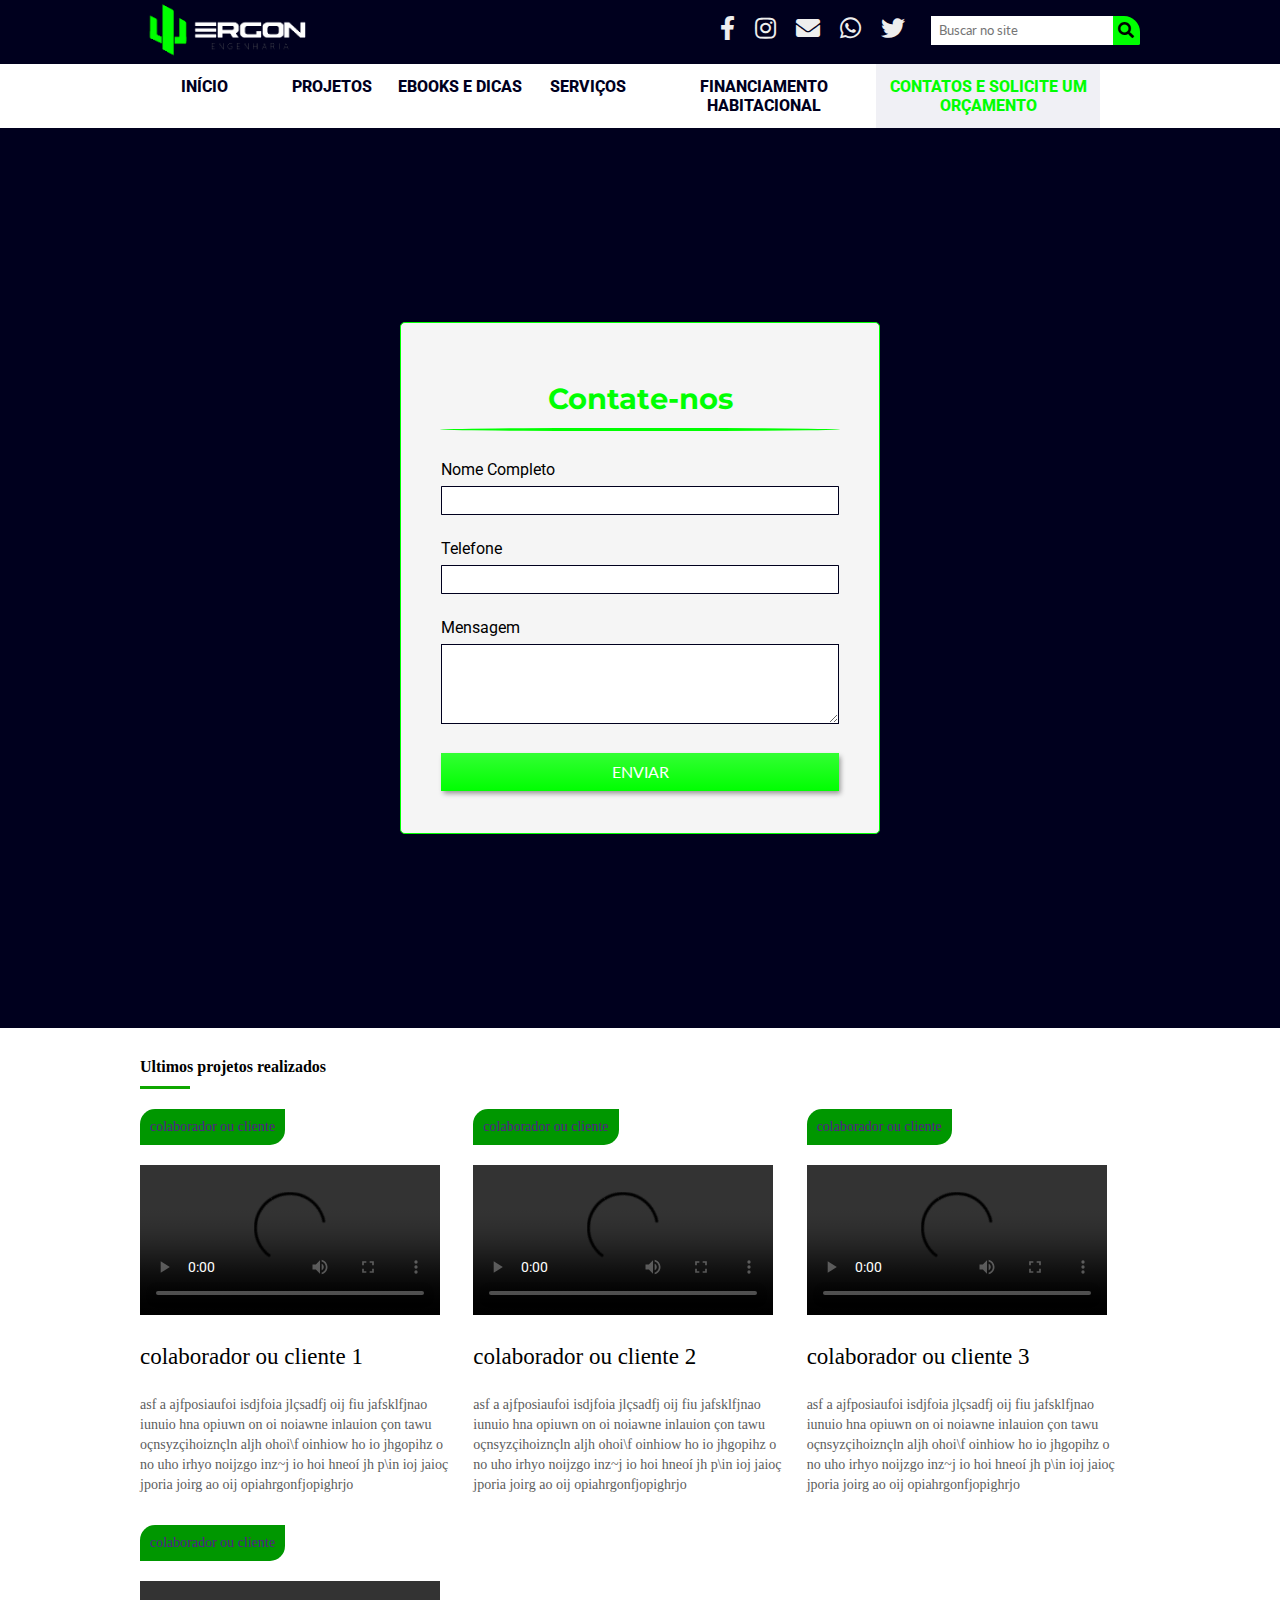
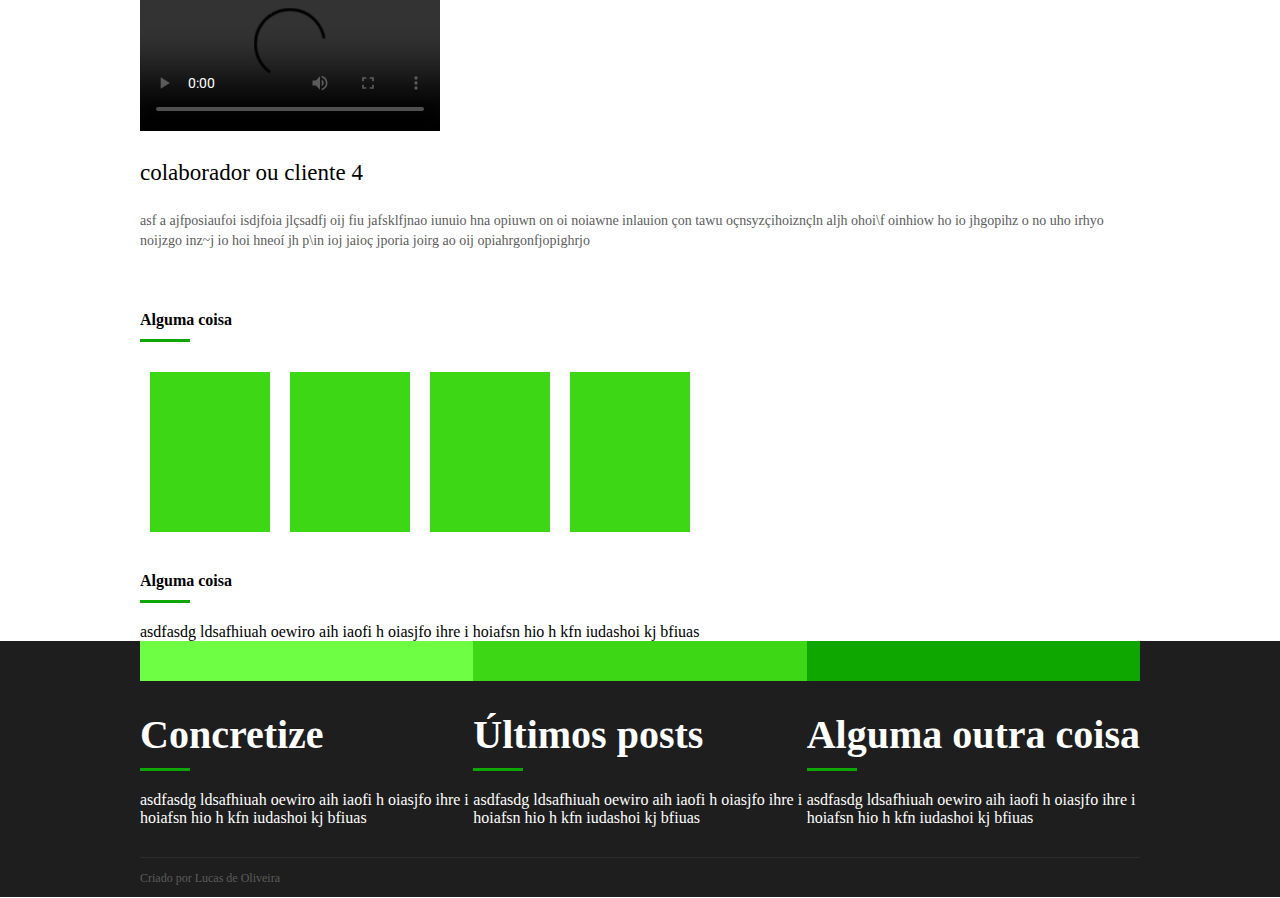
==== contatosesoliciteumorcamento.html @ 939d99f4 ":package: iniciado as transição do banner" ====
<!DOCTYPE html>
<html>
<head>
    <meta charset="UTF-8"/>
    <meta name="viewport" content="width=device-width,user-scalable=0">
    <title>Ergon Engenharia</title>
    <link rel="apple-touch-icon" sizes="180x180" href="assets/img/apple-touch-icon.png">
    <link rel="icon" type="image/png" sizes="32x32" href="assets/img/favicon-32x32.png">
    <link rel="icon" type="image/png" sizes="16x16" href="assets/img/favicon-16x16.png">
    <link rel="manifest" href="/site.webmanifest">
    <link rel="stylesheet" type="text/css" href="assets/css/topo.css"/>
    <link rel="stylesheet" type="text/css" href="assets/css/banner.css"/>
    <link rel="stylesheet" type="text/css" href="assets/css/geral.css"/>
    <link rel="stylesheet" type="text/css" href="assets/css/footer.css"/>
    <link rel="stylesheet" type="text/css" href="assets/css/soliciteumorcamento.css"/>
    <link rel="stylesheet" type="text/css" href="assets/css/animation.css"/>
</head>
<body>
    <header id="header1">
        <div class="container">
            <div class="logo img-wrapper">
                <a href="index.html"><img src="assets/img/ergon-logo-fundo-azul-sf.png"></a>
            </div>
            <div class="social-media">
                <a href=""><i class="fab fa-facebook-f"></i></a>
                <a href=""><i class="fab fa-instagram"></i></a>
                <a href=""><i class="fas fa-envelope"></i></a>
                <a href=""><i class="fab fa-whatsapp"></i></a>
                <a href=""><i class="fab fa-twitter"></i></a>
            </div>
            <div id="buscar-no-site">
                <input id="search-site" type="text" placeholder="Buscar no site"> 
                <label for="search-site" class="search"><i class="fas fa-search"></i></label>
            </div>
        </div>
    </header>
    <header>
        <div class="container topodosite">
            <nav>
                <ul class="menu">
                    <li class="menu-item">
                        <a href="index.html">
                            <h3>Início</h3>
                        </a>
                    </li>
                    <li class="menu-item">
                        <a href="projetos.html">
                            <h3>Projetos</h3>
                        </a>
                    </li>
                    <li class="menu-item">
                        <a href="ebooksedicas.html">
                            <h3>Ebooks e Dicas</h3>
                        </a>
                    </li>
                    <li class="menu-item">
                        <a href="servicos.html">
                            <h3>Serviços</h3>
                        </a>
                    </li>
                    <li class="menu-item">
                        <a href="financiamentohabitacional.html">
                            <h3>Financiamento Habitacional</h3>
                        </a>
                    </li>
                    <li class="menu-item active">
                        <a href="contatosesoliciteumorcamento.html">
                            <h3>Contatos e Solicite um Orçamento</h3>
                        </a>
                    </li>
                </ul>
            </nav>
        </div>
    </header>

    <section id="section-msg">
        <div class="container">
            <form action="" class="form-default">
                <div class="title">
                    <h2>Contate-nos</h2>
                    <div class="title-bar"></div>
                </div>

                <div class="form-item">
                    <label for="name">Nome Completo</label>
                    <div class="input-camp">
                        <input id="name" type="text">
                    </div>
                </div>

                <div class="form-item">
                    <label for="fone">Telefone</label>
                    <div class="input-camp">
                        <input id="fone" type="text">
                        <span id="span-whats">
                            <p>De preferência com Whatsapp!</p>
                        </span>
                    </div>
                </div>

                <div class="form-item">
                    <label for="mensag">Mensagem</label>
                    <div class="input-camp">
                        <textarea id="mensag"></textarea>
                    </div>
                </div>

                <button id="button-form-contato">Enviar</button>

            </form>
        </div>
    </section>

    <section id=geral>
        <div class="container">
            <section>
                <div class="widget">
                    <div class="widgettitle">
                        <div class=widgettitletext>Ultimos projetos realizados</div>
                        <div class="widgettitlebar"></div>
                    </div>
                    <div class="widgetbody flex">
                        <article>
                            <a href="">
                            <div class="newsdata">
                                <div class="newspostedat">colaborador ou cliente</div>
                            </div>
                            <div class="widgetplayer">
                                <video controls autoplay width="300">
                                    <source src="assets/videos/depoimentodecliente.webm" type="video/webm"/>
                                </video>
                            </div>
                            <div class="newstitle">
                                colaborador ou cliente 1
                            </div>
                            <div class="newsresume">
                                asf a ajfposiaufoi isdjfoia jlçsadfj oij fiu 
                                jafsklfjnao iunuio hna opiuwn on oi noiawne inlauion çon tawu oçnsyzçihoiznçln aljh ohoi\f oinhiow ho 
                                 io jhgopihz o no uho irhyo noijzgo inz~j io hoi hneoí jh p\in ioj jaioç jporia joirg ao 
                                 oij opiahrgonfjopighrjo
                            </div>
                            </a>
                        </article>
                        <article>
                            <a href="">
                            <div class="newsdata">
                                <div class="newspostedat">colaborador ou cliente</div>
                            </div>
                            <div class="widgetplayer">
                                <video controls autoplay width="300">
                                    <source src="assets/videos/depoimentodecliente.webm" type="video/webm"/>
                                </video>
                            </div>
                            <div class="newstitle">
                                colaborador ou cliente 2
                            </div>
                            <div class="newsresume">
                                asf a ajfposiaufoi isdjfoia jlçsadfj oij fiu 
                                jafsklfjnao iunuio hna opiuwn on oi noiawne inlauion çon tawu oçnsyzçihoiznçln aljh ohoi\f oinhiow ho 
                                 io jhgopihz o no uho irhyo noijzgo inz~j io hoi hneoí jh p\in ioj jaioç jporia joirg ao 
                                 oij opiahrgonfjopighrjo
                            </div>
                            </a>
                        </article>
                        <article>
                            <a href="">
                            <div class="newsdata">
                                <div class="newspostedat">colaborador ou cliente</div>
                            </div>
                            <div class="widgetplayer">
                                <video controls autoplay width="300">
                                    <source src="assets/videos/depoimentodecliente.webm" type="video/webm"/>
                                </video>
                            </div>
                            <div class="newstitle">
                                colaborador ou cliente 3
                            </div>
                            <div class="newsresume">
                                asf a ajfposiaufoi isdjfoia jlçsadfj oij fiu 
                                jafsklfjnao iunuio hna opiuwn on oi noiawne inlauion çon tawu oçnsyzçihoiznçln aljh ohoi\f oinhiow ho 
                                 io jhgopihz o no uho irhyo noijzgo inz~j io hoi hneoí jh p\in ioj jaioç jporia joirg ao 
                                 oij opiahrgonfjopighrjo
                            </div>
                            </a>
                        </article>
                        <article>
                            <a href="">
                            <div class="newsdata">
                                <div class="newspostedat">colaborador ou cliente</div>
                            </div>
                            <div class="widgetplayer">
                                <video controls autoplay width="300">
                                    <source src="assets/videos/depoimentodecliente.webm" type="video/webm"/>
                                </video>
                            </div>
                            <div class="newstitle">
                                colaborador ou cliente 4
                            </div>
                            <div class="newsresume">
                                asf a ajfposiaufoi isdjfoia jlçsadfj oij fiu 
                                jafsklfjnao iunuio hna opiuwn on oi noiawne inlauion çon tawu oçnsyzçihoiznçln aljh ohoi\f oinhiow ho 
                                 io jhgopihz o no uho irhyo noijzgo inz~j io hoi hneoí jh p\in ioj jaioç jporia joirg ao 
                                 oij opiahrgonfjopighrjo
                            </div>
                            </a>
                        </article>
                    </div>
                </div>
            </section>
            <aside>
                <div class="widget">
                    <div class="widgettitle">
                        <div class=widgettitletext>Alguma coisa</div>
                        <div class="widgettitlebar"></div>
                    </div>
                    <div class="widgetbody flex">
                        <div class="departamentssquare"></div>
                        <div class="departamentssquare"></div>
                        <div class="departamentssquare"></div>
                        <div class="departamentssquare"></div>
                    </div>
                </div>
                <div class="widget">
                    <div class="widgettitle">
                        <div class=widgettitletext>Alguma coisa</div>
                        <div class="widgettitlebar"></div>
                    </div>
                    <div class="widgetbody">
                        asdfasdg ldsafhiuah oewiro aih iaofi h oiasjfo ihre i hoiafsn hio h kfn iudashoi kj bfiuas
                    </div>
                </div>
            </aside>

        </div>
    </section>
    <footer>
        <div class="container column">
            <div class="footermenu">
                <div class="fm1"></div>
                <div class="fm2"></div>
                <div class="fm3"></div>
            </div>
            <div class="footerarea">
                <div class="footerareaitem">
                    <div class="widget">
                        <div class="widgettitle">
                            <div class=widgettitletext>Concretize</div>
                            <div class="widgettitlebar"></div>
                        </div>
                        <div class="widgetbody">
                            asdfasdg ldsafhiuah oewiro aih iaofi h oiasjfo ihre i hoiafsn hio h kfn iudashoi kj bfiuas
                        </div>
                    </div>
                </div>
                <div class="footerareaitem">
                    <div class="widget">
                        <div class="widgettitle">
                            <div class=widgettitletext>Últimos posts</div>
                            <div class="widgettitlebar"></div>
                        </div>
                        <div class="widgetbody">
                            asdfasdg ldsafhiuah oewiro aih iaofi h oiasjfo ihre i hoiafsn hio h kfn iudashoi kj bfiuas
                        </div>
                    </div>
                </div>
                <div class="footerareaitem">
                    <div class="widget">
                        <div class="widgettitle">
                            <div class=widgettitletext>Alguma outra coisa</div>
                            <div class="widgettitlebar"></div>
                        </div>
                        <div class="widgetbody">
                            asdfasdg ldsafhiuah oewiro aih iaofi h oiasjfo ihre i hoiafsn hio h kfn iudashoi kj bfiuas
                        </div>
                    </div>
                </div>
            </div> 
            <div class="corporight">
                Criado por Lucas de Oliveira
            </div>
        </div>
    </footer>
</body>
</html>
---- assets/css/topo.css ----
/*Cabeçalho do site*/

#header1{
    background-color: var(--color-primary);
    height: 4rem;
}


.logo{
    height: 4rem;
    float: left;
}

#header1 .social-media{
   display: inline-block;
   height: 100%;
   margin: 0 0 0 25rem; 
}

#header1 .social-media i{
    float: righ;
    color: #eee;
    margin: 1rem .5rem;
    font-size: 1.5rem;
    transition: all .4s;
}

#header1 .social-media i:hover{
    color: #fff;
    transform: scale(1.1);
    animation: rotate .3s linear;
    
}

#header1 #buscar-no-site{
    float: right;
}

#buscar-no-site [type="text"]{
    margin: 1rem 0 0;
    float: left;
}

#buscar-no-site [type="text"]:focus{
    outline: .1rem solid var(--color-secundary);
}

#buscar-no-site .search{
    float: right;
    background-color: var(--color-secundary);
    margin: 1rem 0 0;
    padding: .35rem;
    border-top-right-radius: 1rem;
    border-bottom-right-radius: .1rem;
}

header{
    height: 4rem;
    background-color: #fff;
    position: sticky;
    top: 0;
    z-index: 30;
}

/*Flexibilizando o site e colocando uma largura padrão de 990px*/

header nav{
    height: 100%;
}

/*Centralizando a logomarca*/

.menu{
    height: 100%;
}

.menu .menu-item{
    float: left;
    max-width: 14rem;
    min-width: 8rem;
    height: 100%;
    text-transform: uppercase;
    text-align: center;
    transition: all .4s;
}

.menu-item a{
    display: block;
    height: 100%;
    width: 100%;
    padding: .8rem 0;
}

.menu .menu-item h3{
    font: normal normal 800 1rem/1.2rem var(--font-secundary);
    color: var(--color-primary);
}

.menu .menu-item:hover{
    background: #f0f0f5;
}

/*          item-menu active*/
.menu .active{
    background: #f0f0f5;
}

.menu .active h3{
    color: var(--color-secundary);
}


.menu .menu-item:hover h3{
    color: var(--color-secundary);
}

#home-top{
    height: 100vh;
    display: none;
}

.home-top-division{
    position: absolute;
    top: 0; left: 0; bottom: 0; right: 0;
}

#home-top-1{
    background-color: #999;
    z-index: 3;
    transform: skew(65deg,0deg) translate(-80vw,0);
}

#home-top-2{
    background-color: var(--color-primary);
    z-index: 2;
    transform: skew(-65deg,0deg) translate(-80vw,0);
}

#home-top .img-wrapper{
    position: absolute;
    z-index: 4;
    top: 4rem;
    left: 4rem;
    height: 7rem;
}

#home-top .main-menu{
    position: absolute;
    z-index: 4;
    top: 10rem;
    right: 7rem;
    bottom: 10rem;
}

#home-top .main-menu-item{
    font: normal normal 400 1.8rem/1.5rem var(--font-secundary);
    max-width: 16rem;
    text-align: center;
    margin: 1.2rem auto;
    transition: all .5s;
}

#home-top .main-menu-item a{
    color: #777;
}

#home-top .active a{
    color: var(--color-secundary);
}

#home-top .active{
    color: var(--color-secundary);
    list-style: disclosure-closed;
}

#home-top .main-menu-item:hover{
    list-style: disclosure-closed;
    color: var(--color-secundary);
}

#home-top .main-menu-item a:hover{
    color: var(--color-secundary);
}

#home-top .main-menu-item a:active{
    color: var(--color-secundary);
}

#home-top .social-media{
    position: absolute;
    bottom: 4rem; left: 2rem;
    z-index: 4;
    display: flex;
    justify-content: space-evenly;
    width: 20rem;
}

#home-top .social-media i{
    font-size: 2rem;
    color: var(--color-primary);
    transition: all .5s;
}

#home-top .social-media i:hover{
    color: var(--color-secundary);
    transform: scale(1.2);
}
---- assets/css/banner.css ----
#banner{
    background-image: url('../img/engenheiros.jpg');
    background-position: center;
    background-size: cover;
    height: 670px;
}

#banner .bannerheadline{
    flex: 1;
}

.bannerheadline h2{
    display: block;
    font: normal normal 500 1.5rem/2rem var(--font-secundary);
    color: #fff;
    text-shadow: 1px 1px 0 #333;
    margin: 0;
    padding: 0;
    max-width: 350px;
    height: 100%;
}

.banneroptions{
    height: 210px;
    display: flex;
    flex-wrap: wrap;
    flex: 2;
    position: relative;
}

.banneroptions .fa-times{
    position: absolute;
    top: 1rem;
    right: 2rem;
    font-size: 1.8rem;
    color: #555;
    text-shadow: .05rem .1rem 1px #0005;
    display: none;
}

.banner1, .banner2, .banner3, .banner4, .banner5, .banner6{
    flex: 1;
    color: #fff;
    padding: 20px;
    min-width: 20rem;
    transition: all 1s;
}

.banner4, .banner1{
    background-color: var(--color-secundary-lighter);
}
.banner5, .banner2{
    background-color: var(--color-secundary);
}
.banner3, .banner6{
    background-color: var(--color-secundary-darker);
}

.bannertitle{
    font-size: 1.4rem;
    word-spacing: .2rem
}
.bannerdesc{
    font-size: 1rem;
    line-height: 1.6rem;
    margin-top: 20px;
    margin-bottom: 20px;
}

.desc-full{
    display:none;
}

.saibamais{
    display: inline-block;
    border: 1px solid #fff;
    padding:.2rem .5rem;
    font-size: 1.1rem;
    color: #fff;
    cursor: pointer;
    transition: all 1s;
}

/*          mastar o 'X' apenas quando umas das descrições estiverem sendo exibidas*/

.show-more-company .fa-times, .show-more-mission .fa-times,
.show-valores .fa-times, .show-nos .fa-times{
    display: block !important;
}

/*          show-menu-button-more-as-company        */

.show-more-company .banner2,
.show-more-company .banner3,.show-more-company .banner4,
.show-more-company .banner5,.show-more-company .banner6{
    display: none;
}

.show-more-company .banner, .show-more-mission .banner,
.show-valores .banner, .show-nos .banner{
    background: #efefef;
    flex-direction: column;
}          

.show-more-company .saibamais, .show-more-mission .saibamais,
.show-valores .saibamais, .show-nos .saibamais{
    display: none;
}

.show-more-company .bannertitle, .show-more-mission .bannertitle,
.show-valores .bannertitle, .show-nos .bannertitle{
    color: #444;
    border-bottom: .2rem solid var(--color-secundary-darker);
    padding: 0 1rem 2rem 2rem;
    max-width: 30rem;
}

.show-more-company .bannerdesc, .show-more-mission .bannerdesc,
.show-valores .bannerdesc, .show-nos .bannerdesc{
    color: #333;
}

.show-more-company .desc-short,.show-more-mission .desc-short,
.show-valores .desc-short,.show-nos .desc-short{
    display: none !important;
}

.show-more-company .desc-full,.show-more-mission .desc-full,
.show-valores .desc-full, .show-nos .desc-full{
    display:block;
}

/*      .show-more-mission      */

.show-more-mission .banner1,
.show-more-mission .banner3,.show-more-mission .banner4,
.show-more-mission .banner5,.show-more-mission .banner6{
    display: none;
}

/*          show valores        */

.show-valores .banner1,
.show-valores .banner3,.show-valores .banner2,
.show-valores .banner5,.show-valores .banner6{
    display: none;
}

/*              show nos            */

.show-nos .banner1,
.show-nos .banner3,.show-nos .banner2,
.show-nos .banner4,.show-nos .banner6{
    display: none;
}

.show-nos .banner:nth-child(5) .bannertitle{
    margin: 0;
    width: 100%;
    max-width: none;
    text-align: center;
}

.show-nos .banner:nth-child(5) .desc-full{
    display: flex;
    align-items: center;
    padding:0;
}

.show-nos .banner:nth-child(5) .desc-team{
    flex: 1;
    position: relative;
    height: 100%;
}

.show-nos .banner:nth-child(5) .img-wrapper{
    background: #bbb;
    height: 6rem;
    width: 6rem;
    text-align: center;
    padding: 1rem;
    position: absolute;
    top: 0; left: 35%; right: 35%;
    border-radius: 5rem;
    outline: .15rem solid var(--color-primary);
    outline-offset: .4rem;
    -moz-outline-radius: 5rem;
    border: .1rem solid var(--color-primary);
}

.show-nos .banner:nth-child(5) h2{
    position: absolute;
    top: 12rem;
    text-align: center;
    font-size: 1.3rem;
    width: 100%;
    text-decoration: underline;
    color: var(--color-primary);
}

.show-nos .banner:nth-child(5) .desc-team h3{
    position: absolute;
    top: 9.5rem;
    font-size: 1.4rem;
    width: 100%;
    text-align: center;
    font-weight: 100;
    font-family: var(--font-secundary);
}

.show-nos .banner:nth-child(5) .social-media{
    position: absolute;
    top: 15rem;
    width: 100%;
    display: flex;
    justify-content: center;
}

.show-nos .banner:nth-child(5) .social-media i{
    margin: 0 .4rem;
    color: var(--color-primary);
    font-size: 1.2rem;
}

.show-nos .banner:nth-child(5) .social-media i:hover{
    color: var(--color-primary-lighter)
}

.show-nos .banner:nth-child(5) .desc-team p{
    position: absolute;
    top: 13.5rem;
    background: #3e5;
    width: 100%;
}

/*Identação*/
@media (max-width:750px){
    #banner .column .bannerheadline h1{
        font-size: 35px
    }
    #banner .column .bannerheadline h2{
    }
}
@media (max-width:550px){
    
}
@media (max-width:400px){
    
}
@media (max-width:380px){
    
}
@media (max-width:340px){

}
@media (max-width:300px){

}
---- assets/css/geral.css ----
@import url("https://cdnjs.cloudflare.com/ajax/libs/font-awesome/5.14.0/css/all.min.css");

@import url('https://fonts.googleapis.com/css2?family=Lato:ital,wght@0,100;0,300;0,400;0,700;0,900;1,100;1,300;1,400;1,700;1,900&family=Montserrat:ital,wght@0,100;0,200;0,300;0,400;0,500;0,600;0,700;0,800;0,900;1,100;1,200;1,300;1,400;1,500;1,600;1,700;1,800;1,900&family=Roboto:ital,wght@0,100;0,300;0,400;0,500;0,700;0,900;1,100;1,300;1,400;1,500;1,700;1,900&display=swap');
    
* {
    box-sizing: border-box;
    margin: 0;
    padding: 0;
    list-style: none;
    text-decoration: none;
}

body{
    font-size: 16px;
    background: #fff;
}

:root{
    --font-primary: Montserrat, sans-serif;
    --font-secundary: Roboto, sans-serif;
    --font-action: Lato, sans-serif;
    --color-primary: #00001e;
    --color-primary-lighter: #00007d;
    --color-primary-almost-white: #ececff;
    --color-secundary: #00ff01;
    --color-secundary-lighter: #33ff33;
    --color-secundary-darker: #00ea00;
    --color-secundary-almost-white: #ccffcc;
    --color-secundary-almost-black: #002400;
    --color-proj-1: #964aa5;
    --color-proj-2: #ae0d0b;
    --color-proj-3: #1393f6;
    --color-proj-4: #d30c0f;
    --color-proj-5: #ff6d00;
    --color-proj-6: #026057;
    --color-proj-7: #000;
    --color-proj-8: #e6e813;
}

html{
    scroll-behavior: smooth;
}

p{
    font: normal normal 400 16px/27px var(--font-secundary);
}

input[type="text"]{
    padding: .4rem .5rem;
    border:none;
    font-family: var(--font-action)
}

h1,h2,h3,h4,h5,h6{
    font-family: var(--font-primary);
}

h1{
    font-size: 2rem;
}

h2{
    font-size: 1.8rem;
}

h3{
    font-size: 1.6rem;
}

h4{
    font-size: 1.4rem;
}

h5{
    font-size: 1.2rem;
}

h6{
    font-size: 1rem;
}


.img-wrapper{
    overflow: hidden;
}

button{
    border: none;
    cursor: pointer;
    background: linear-gradient(to top, #bbb, #fff);
    padding: .2rem .5rem;
    box-shadow: .1rem .2rem 5px #0006;
}

button:hover{
    background: linear-gradient(to top, #aaa, #eee);
    box-shadow: .12rem .25rem 8px #00000055;
    transform: scaleY(1.04) scaleX(1.005);
}

p{
    font-family: var(--font-primary);
    padding: .5rem;
}

.title{
    display:flex;
    flex-direction: column;
    height: 4.5rem;
    justify-content: space-between;
    margin: 4rem 2rem 3rem;
    font: normal normal 500 3rem/3.6rem var(--font-primary);
    color: #444;
}

.img-wrapper img{
    width: 100%;
    height: 100%;
    object-fit: cover;
}

.container{
    max-width: 1000px;
    width: 100%;
    height: 100%;
    margin: 0 auto;
}

.bt-p{
    padding:.5rem 1rem;
    background: linear-gradient(to bottom,var(--color-primary-lighter),var(--color-primary));
    color: #fff;
    cursor: pointer;
    border: none;
    font: normal normal bold 1.1rem/1.5rem var(--font-action);
    border-radius: .3rem;
    box-shadow: .1rem .2rem 1rem #00000080;
}

.title-bar{
    display: block;
    height: .3rem;
    width: 10rem;
    background: var(--color-secundary);
}

.form-default{
    background: #f5f5f5;
    width: 30rem;
    height: 32rem;
    border-radius:.3rem;
    border: .1rem solid var(--color-secundary);
    padding: 1rem;
}

.flex{
    display: flex;
    flex-wrap: wrap;
}

.column{
    flex-direction: column;
}

.img-wrapper{
    overflow: hidden;
}

.img-wrapper img{
    width: 100%;
    height: 100%;
    background-position: center;
    object-fit: cover;
}

#geral{
    display: flex;
    justify-content: center;
}

#geral .container{
    flex-wrap: wrap;
}

#geral section{
    flex: 2;
}
#geral aside{
    flex: 1;
}
.widgettitle{
    margin-top: 30px;
    margin-bottom: 20px;
}
.widgettitletext{
    color: #000000;
    font-weight: bold;
}
.widgettitlebar{
    height: 3px;
    width: 50px;
    background-color: #0ea700;
    margin-top: 10px;
}
article{
    flex: 1;
    min-width: 300px;
    margin-right: 20px;
}
article .newsdata{
    display: flex;
}
article .newspostedat{
    background-color: #009700;
    padding: 10px;
    border-top-left-radius: 15px;
    border-bottom-right-radius: 15px;
    font-size: 14px;
    margin-right: 2px;
}
article .newscoments{
    background-color: #000000;
    padding: 10px;
    color: #ffffff;
    font-size: 14px;
}
article .newsthumbnail{
    margin-top: 30px;
}
article .newsthumbnail img{
    width: 100%;
    height: auto;
}
article .newstitle{
    margin-top: 25px;
    margin-bottom: 25px;
    color: #000000;
    font-size: 23px;
}
article .newsresume{
    color: #5c5c5c;
    font-size: 14px;
    line-height: 20px;
    margin-bottom: 30px;
}
.departamentssquare{
    height: 160px;
    width: 120px;
    background-color: #3ed715;
    margin: 10px;
}
---- assets/css/footer.css ----
footer{
    background-color: #1e1e1e;
    display: flex;
    justify-content: center;
}
.footermenu{
    display: flex;
    flex: 1;
}
.fm1, .fm2, .fm3{
    flex: 1;
    color: #fff;
    display: flex;
    align-items: center;
    justify-content: center;
    padding: 20px;
}
.footermenu .fm1{
    background-color: #6eff45;
}
.footermenu .fm2{
    background-color: #3ed715;
}
.footermenu .fm3{
    background-color: #0ea700;
}
.footermenu img{
    width: 30px;
}
.footerarea{
    display: flex;
    justify-content: space-between;
    flex: 1;
}
.footerareaitem{
    flex: 1;
    color: #fff;
}
footer .widgettitletext{
    color: #fff;
    font-size: 40px;
}
footer .corporight{
    border-top: 1px solid #2c2c2c;
    height: 40px;
    line-height: 40px;
    color: #5c5c5c;
    font-size: 12px;
    margin-top: 30px;
}
---- assets/css/soliciteumorcamento.css ----
#section-msg{
    height: 100vh;
    background: var(--color-primary);
}

#section-msg .container{
    display: flex;
    align-items: center;
    justify-content: center;
}

#section-msg form{
    display: flex;
    flex-direction: column;
    justify-content: space-evenly;
}

#section-msg h2{
    color: var(--color-secundary);
}

#section-msg .title{
    display:flex;
    justify-content: center;
    margin:0;
    align-items: center;
}

#section-msg .title-bar{
    height: .2rem;
    width: 25rem;
    border-radius: 80%;
    margin: 0;
}

.form-item{
    display: flex;
    flex-direction: column;
    padding: 0 1.5rem;
    position: relative;
}

.form-item input{
    border:.07rem solid var(--color-primary);
    border-radius: .05rem;
    margin-top:.5rem;
    padding: .2rem .5rem;
    font: normal normal 400 1rem/1.3rem var(--font-secundary);
    width: 100%;
}

.form-item input:focus{
    border:.07rem solid var(--color-secundary);
}

.form-item textarea{
    margin-top: .5rem;
    max-width: 100%;
    min-width: 100%;
    border:.07rem solid var(--color-primary);
    max-height: 5rem;
    min-height: 5rem;
    padding: .2rem .5rem;
    font: normal normal 400 1rem/1.3rem var(--font-secundary);
}

.form-item textarea:focus{
    border:.07rem solid var(--color-secundary);
}



#button-form-contato{
    margin: 0 1.5rem;
    background: linear-gradient(to top, var(--color-secundary),var(--color-secundary-lighter));
    color: #fff;
    font: normal normal 1rem/2rem var(--font-action);
    text-transform: uppercase;
}

#button-form-contato:hover{
    background: linear-gradient(to top, var(--color-secundary-darker),var(--color-secundary));
}

.form-item label{
    font:normal normal 400 1rem/1rem var(--font-secundary)
}

#span-whats{
    position: absolute;
    background: var(--color-secundary-darker);
    border-radius: .4rem;
    left: 8rem;
    top:-3rem;
    padding:.3rem .5rem;
    display: none;
}

#span-whats::after{
    content: '';
    position: absolute;
    border-top: 1rem solid var(--color-secundary-darker);
    border-right: 1rem solid transparent;
    border-left: 1rem solid transparent;
    border-bottom: 1rem solid transparent;
    top: 2.8em;
    right: 12rem;
}

#span-whats p{
    color: #fff;
    font: normal normal 500 1rem/1.3rem var(--font-action);
}

#span-whats i{
    font-size: 1.5rem;
    font-weight: bolder;
    color: #fff;
}

input:focus ~ #span-whats{
    display: block;
}



.widgetplayer{
    padding-top: 20px;
}
---- assets/css/animation.css ----
@keyframes rotate{
    0%{transform: rotate(0);} 50%{transform: rotate(180deg);} 100%{transform: rotate(360deg);}
}

@keyframes growX{
    0%{
        transform: scaleX(0);
    }
    100%{
        transform: scaleX(1);
    }
}

@keyframes fadeIn{
    from{
        visibility: hidden;
        opacity: o;
    } to{
        visibility: visible;
        opacity: 1;
    }}
    
@keyframes fadeOut{
    from{
        visibility: visible;
        opacity: 1;
    } to{
        visibility: hidden;
        opacity: 0;
    }}
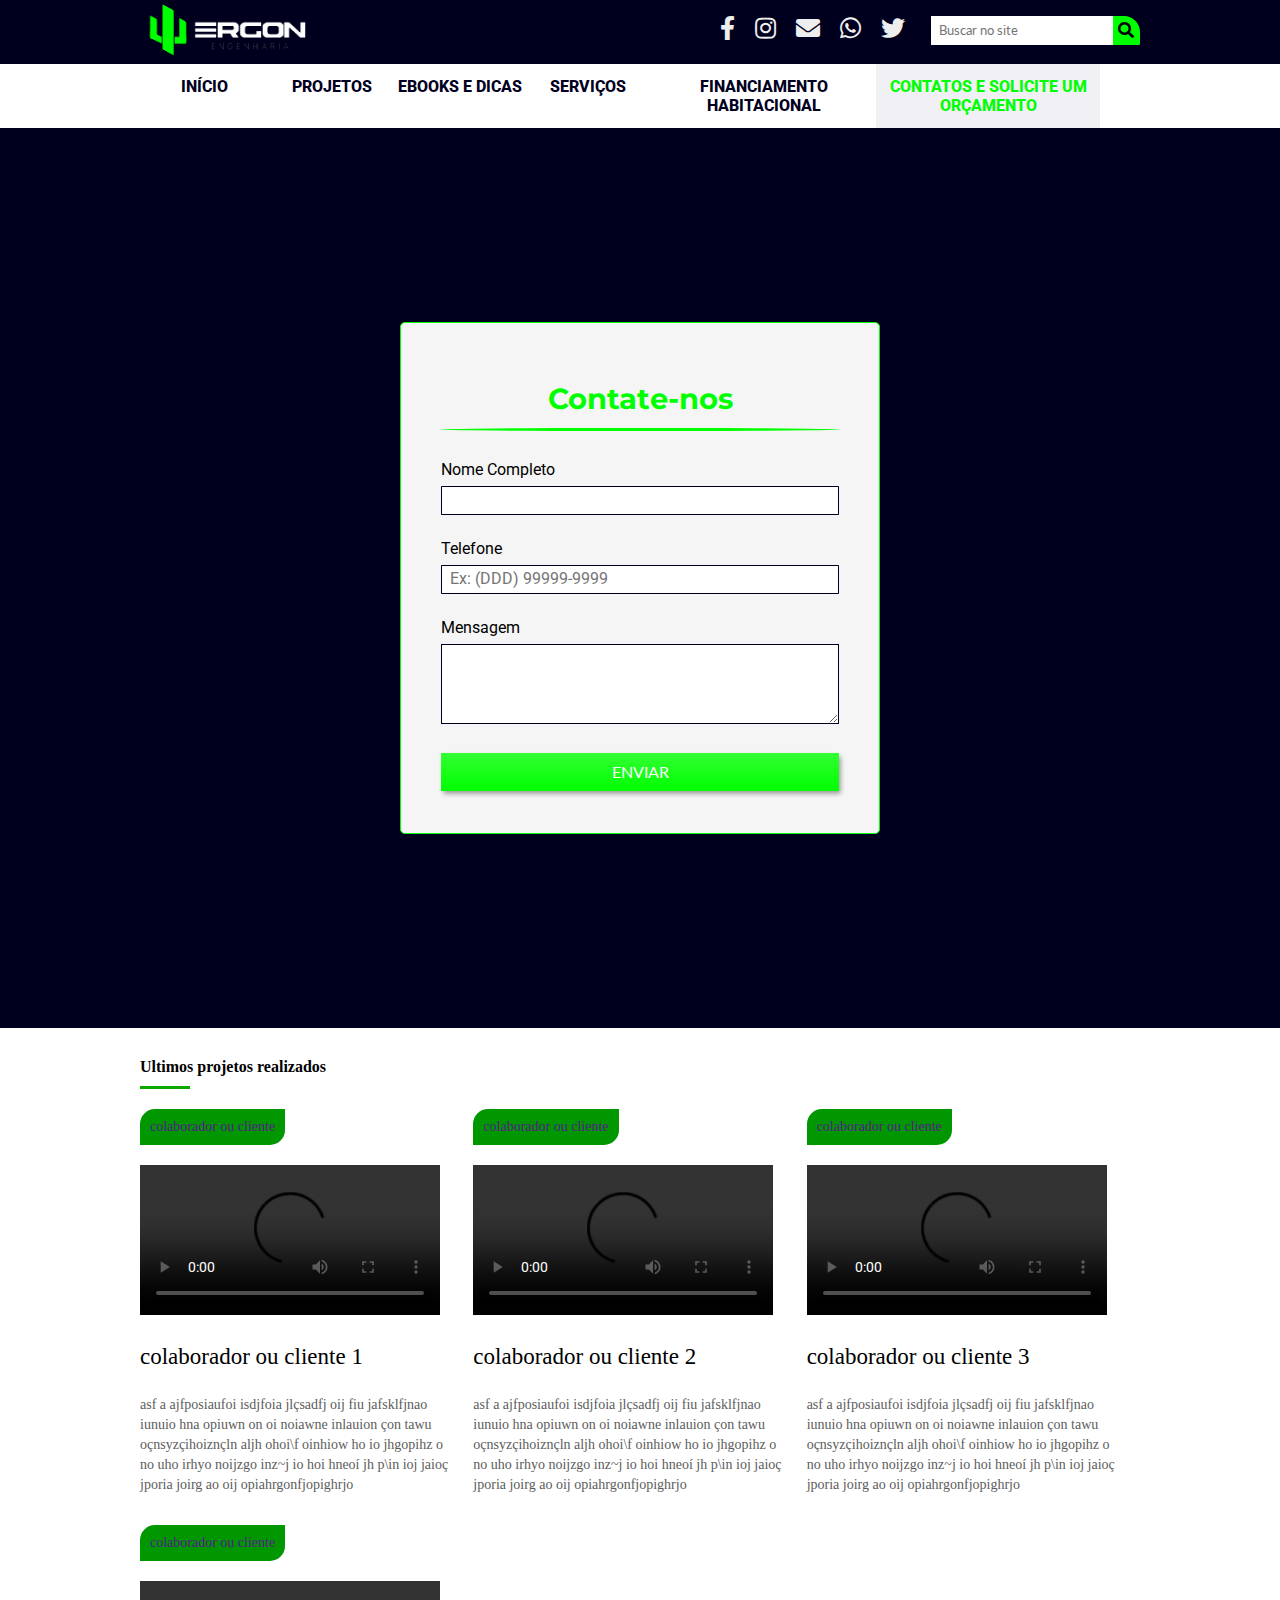
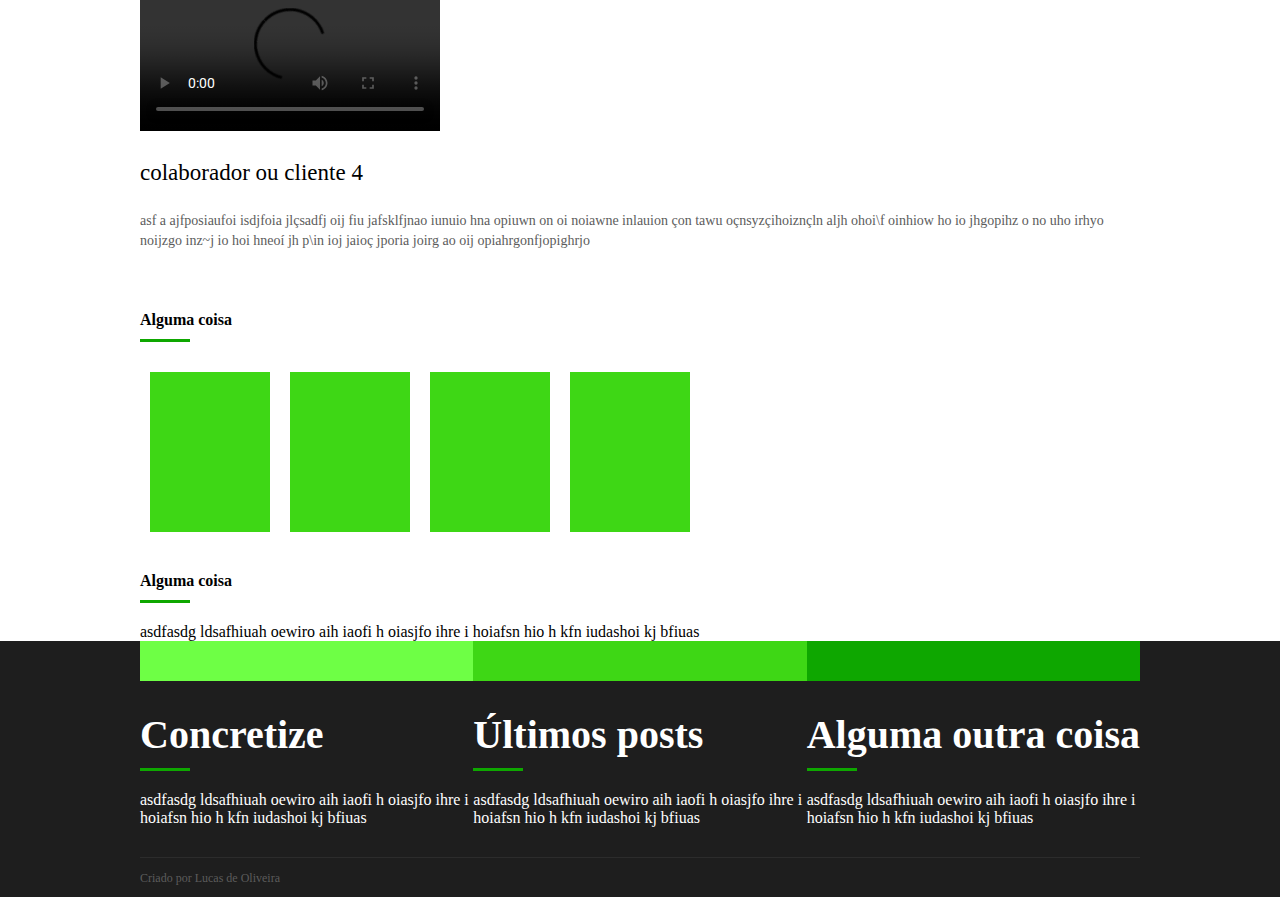
==== commit 3a1be50a: ":up: Novo banner" ====
--- a/contatosesoliciteumorcamento.html
+++ b/contatosesoliciteumorcamento.html
@@ -91,7 +91,7 @@
                 <div class="form-item">
                     <label for="fone">Telefone</label>
                     <div class="input-camp">
-                        <input id="fone" type="text">
+                        <input placeholder="Ex: (DDD) 99999-9999" id="fone" type="text">
                         <span id="span-whats">
                             <p>De preferência com Whatsapp!</p>
                         </span>
--- a/assets/css/banner.css
+++ b/assets/css/banner.css
@@ -1,3 +1,22 @@
+#section-presents{
+    height: 100vh;
+    background: #00001e;
+}
+
+#section-presents .container{
+    display: flex;
+}
+
+#section-presents .desc{
+    height: 100%;
+    flex: 1;
+    color: #fff;
+}
+
+#section-presents .img-wrapper{
+    flex: 1;
+}
+
 #banner{
     background-image: url('../img/engenheiros.jpg');
     background-position: center;
@@ -86,6 +105,7 @@
 .show-more-company .fa-times, .show-more-mission .fa-times,
 .show-valores .fa-times, .show-nos .fa-times{
     display: block !important;
+    cursor: pointer;
 }
 
 /*          show-menu-button-more-as-company        */
@@ -182,10 +202,9 @@
     position: absolute;
     top: 0; left: 35%; right: 35%;
     border-radius: 5rem;
-    outline: .15rem solid var(--color-primary);
+    outline: .0006rem solid var(--color-primary);
     outline-offset: .4rem;
     -moz-outline-radius: 5rem;
-    border: .1rem solid var(--color-primary);
 }
 
 .show-nos .banner:nth-child(5) h2{
--- a/assets/css/geral.css
+++ b/assets/css/geral.css
@@ -43,6 +43,7 @@
 
 p{
     font: normal normal 400 16px/27px var(--font-secundary);
+    text-indent: 3rem;
 }
 
 input[type="text"]{
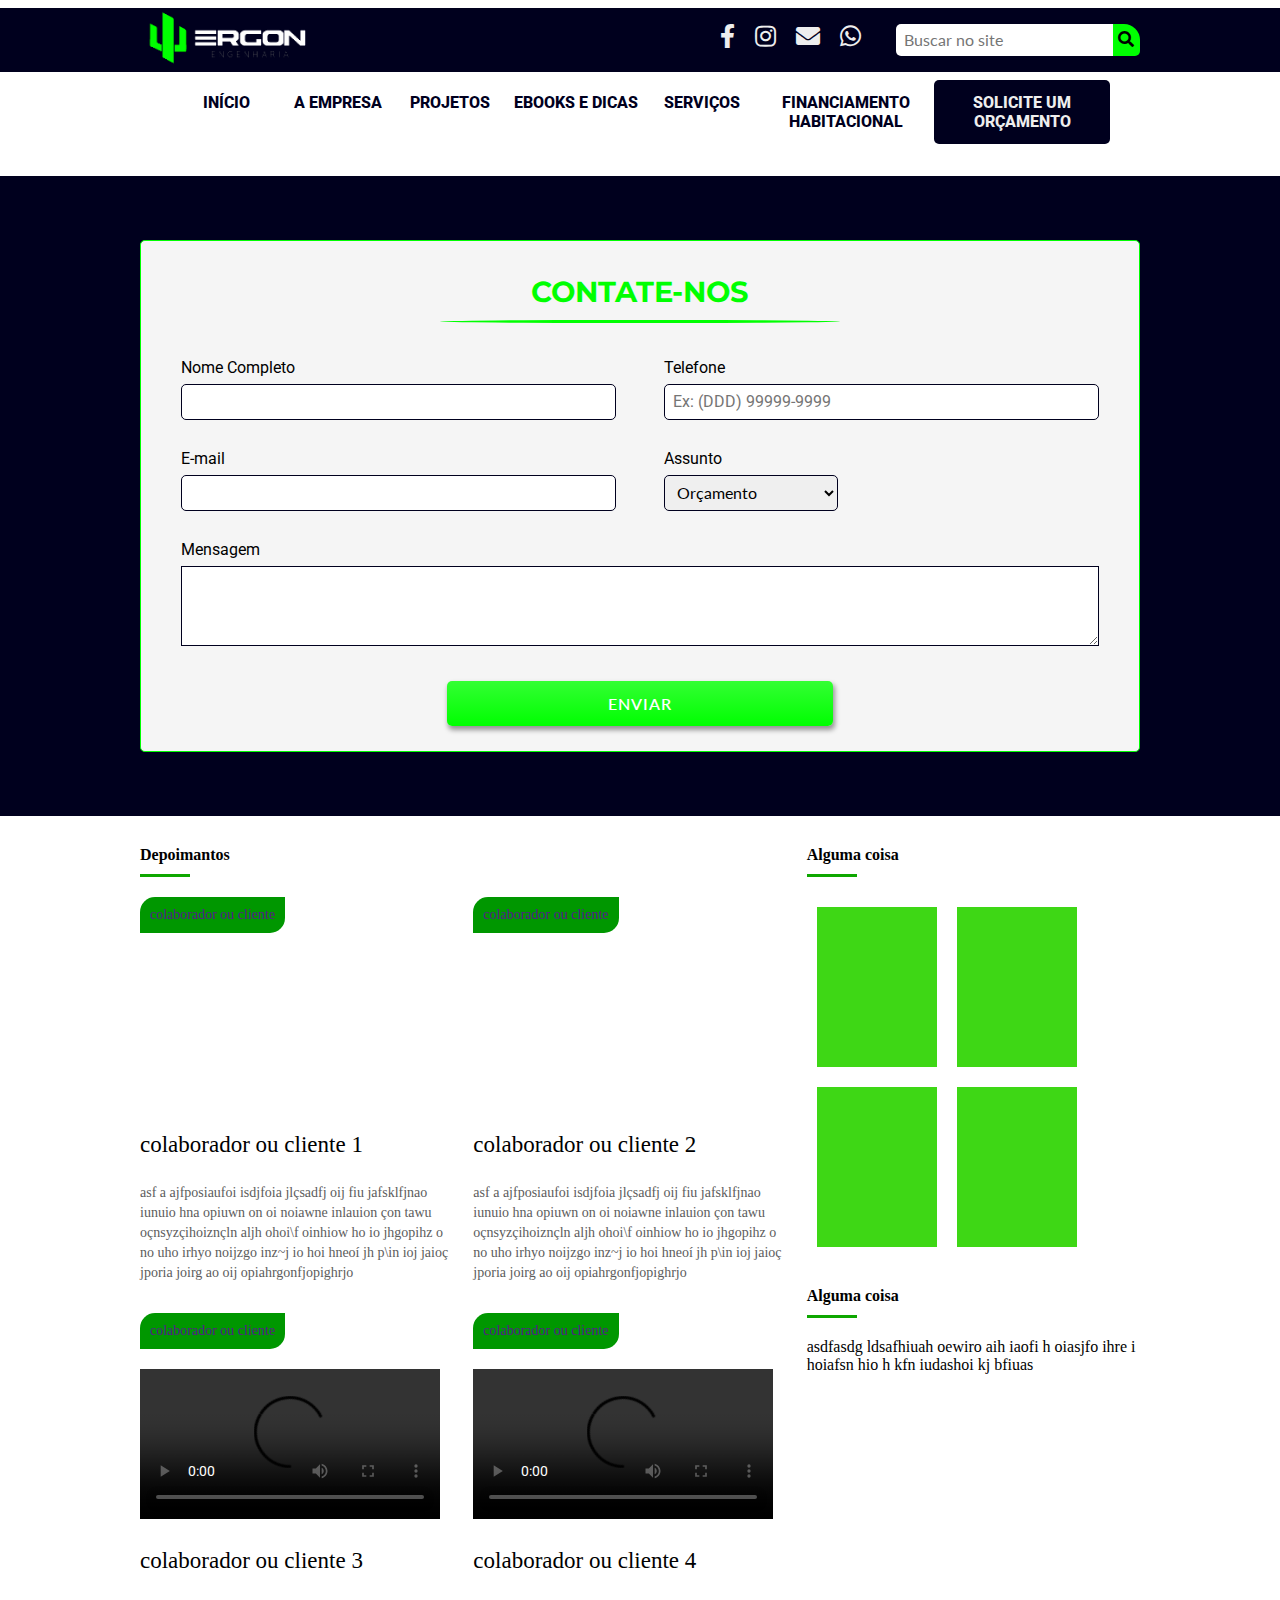
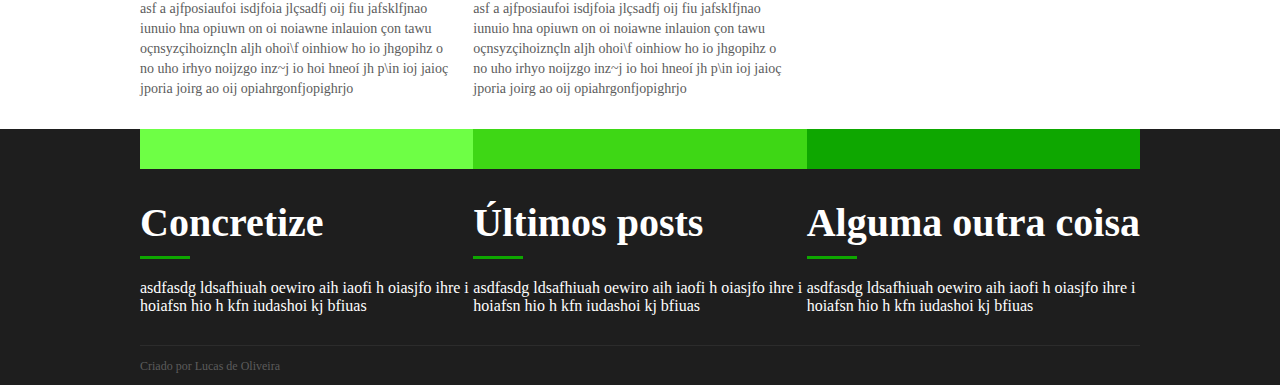
==== commit fa53ac61: ":package: slide translatando e automatico; arrumado a ordem dos projetos" ====
--- a/contatosesoliciteumorcamento.html
+++ b/contatosesoliciteumorcamento.html
@@ -9,7 +9,6 @@
     <link rel="icon" type="image/png" sizes="16x16" href="assets/img/favicon-16x16.png">
     <link rel="manifest" href="/site.webmanifest">
     <link rel="stylesheet" type="text/css" href="assets/css/topo.css"/>
-    <link rel="stylesheet" type="text/css" href="assets/css/banner.css"/>
     <link rel="stylesheet" type="text/css" href="assets/css/geral.css"/>
     <link rel="stylesheet" type="text/css" href="assets/css/footer.css"/>
     <link rel="stylesheet" type="text/css" href="assets/css/soliciteumorcamento.css"/>
@@ -26,7 +25,6 @@
                 <a href=""><i class="fab fa-instagram"></i></a>
                 <a href=""><i class="fas fa-envelope"></i></a>
                 <a href=""><i class="fab fa-whatsapp"></i></a>
-                <a href=""><i class="fab fa-twitter"></i></a>
             </div>
             <div id="buscar-no-site">
                 <input id="search-site" type="text" placeholder="Buscar no site"> 
@@ -44,6 +42,11 @@
                         </a>
                     </li>
                     <li class="menu-item">
+                        <a href="empresa.html">
+                            <h3>A empresa</h3>
+                        </a>
+                    </li>
+                    <li class="menu-item">
                         <a href="projetos.html">
                             <h3>Projetos</h3>
                         </a>
@@ -65,7 +68,7 @@
                     </li>
                     <li class="menu-item active">
                         <a href="contatosesoliciteumorcamento.html">
-                            <h3>Contatos e Solicite um Orçamento</h3>
+                            <h3>Solicite um Orçamento</h3>
                         </a>
                     </li>
                 </ul>
@@ -99,6 +102,26 @@
                 </div>
 
                 <div class="form-item">
+                    <label for="email">E-mail</label>
+                    <div class="input-camp">
+                        <input id="email" type="email">
+                    </div>
+                </div>
+
+                <div class="form-item">
+                    <label for="assunto">Assunto</label>
+                    <div class="input-camp">
+                        <select id="assunto" type="text" aria-placeholder="Escolha">
+                            <option value="Orçamento">Orçamento</option>
+                            <option value="Consultoria">Consultoria</option>
+                            <option value="Reforma">Reforma</option>
+                            <option value="Financiamento">Financiamento</option>
+                            <option value="Outros">Outros</option>
+                        </select>
+                    </div>
+                </div>
+
+                <div class="form-item">
                     <label for="mensag">Mensagem</label>
                     <div class="input-camp">
                         <textarea id="mensag"></textarea>
@@ -112,11 +135,11 @@
     </section>
 
     <section id=geral>
-        <div class="container">
+        <div class="container flex">
             <section>
                 <div class="widget">
                     <div class="widgettitle">
-                        <div class=widgettitletext>Ultimos projetos realizados</div>
+                        <div class=widgettitletext>Depoimantos</div>
                         <div class="widgettitlebar"></div>
                     </div>
                     <div class="widgetbody flex">
@@ -126,7 +149,7 @@
                                 <div class="newspostedat">colaborador ou cliente</div>
                             </div>
                             <div class="widgetplayer">
-                                <video controls autoplay width="300">
+                                <video contro width="300">
                                     <source src="assets/videos/depoimentodecliente.webm" type="video/webm"/>
                                 </video>
                             </div>
@@ -147,7 +170,7 @@
                                 <div class="newspostedat">colaborador ou cliente</div>
                             </div>
                             <div class="widgetplayer">
-                                <video controls autoplay width="300">
+                                <video control width="300">
                                     <source src="assets/videos/depoimentodecliente.webm" type="video/webm"/>
                                 </video>
                             </div>
@@ -168,7 +191,7 @@
                                 <div class="newspostedat">colaborador ou cliente</div>
                             </div>
                             <div class="widgetplayer">
-                                <video controls autoplay width="300">
+                                <video controls width="300">
                                     <source src="assets/videos/depoimentodecliente.webm" type="video/webm"/>
                                 </video>
                             </div>
@@ -189,7 +212,7 @@
                                 <div class="newspostedat">colaborador ou cliente</div>
                             </div>
                             <div class="widgetplayer">
-                                <video controls autoplay width="300">
+                                <video controls width="300">
                                     <source src="assets/videos/depoimentodecliente.webm" type="video/webm"/>
                                 </video>
                             </div>
--- a/assets/css/topo.css
+++ b/assets/css/topo.css
@@ -30,7 +30,7 @@
 #header1 .social-media i:hover{
     color: #fff;
     transform: scale(1.1);
-    animation: rotate .3s linear;
+    position: relative;
     
 }
 
@@ -41,6 +41,8 @@
 #buscar-no-site [type="text"]{
     margin: 1rem 0 0;
     float: left;
+    border-top-right-radius: 0;
+    border-bottom-right-radius: 0;
 }
 
 #buscar-no-site [type="text"]:focus{
@@ -51,9 +53,10 @@
     float: right;
     background-color: var(--color-secundary);
     margin: 1rem 0 0;
-    padding: .35rem;
+    padding:.45rem .35rem;
     border-top-right-radius: 1rem;
-    border-bottom-right-radius: .1rem;
+    border-bottom-right-radius: 5px;
+
 }
 
 header{
@@ -62,6 +65,7 @@
     position: sticky;
     top: 0;
     z-index: 30;
+    margin-top: .5rem;
 }
 
 /*Flexibilizando o site e colocando uma largura padrão de 990px*/
@@ -74,28 +78,33 @@
 
 .menu{
     height: 100%;
+    display: flex;
+    justify-content: center;
 }
 
 .menu .menu-item{
     float: left;
-    max-width: 14rem;
-    min-width: 8rem;
+    max-width: 11rem;
+    min-width: 7rem;
     height: 100%;
     text-transform: uppercase;
     text-align: center;
-    transition: all .4s;
+    transition: all .2s;
+    border-radius: 5px;
 }
 
 .menu-item a{
     display: block;
     height: 100%;
     width: 100%;
-    padding: .8rem 0;
+    padding: .8rem .5rem;
+    transition: all .2s;
 }
 
 .menu .menu-item h3{
     font: normal normal 800 1rem/1.2rem var(--font-secundary);
     color: var(--color-primary);
+    transition: all .5s;
 }
 
 .menu .menu-item:hover{
@@ -104,11 +113,11 @@
 
 /*          item-menu active*/
 .menu .active{
-    background: #f0f0f5;
+    background: var(--color-primary) !important;
 }
 
 .menu .active h3{
-    color: var(--color-secundary);
+    color: #eee !important;
 }
 
 
--- a/assets/css/geral.css
+++ b/assets/css/geral.css
@@ -19,41 +19,67 @@
     --font-primary: Montserrat, sans-serif;
     --font-secundary: Roboto, sans-serif;
     --font-action: Lato, sans-serif;
+    --color-primary-1: #00001e10;
+    --color-primary-2: #00001e20;
+    --color-primary-3: #00001e30;
+    --color-primary-4: #00001e40;
+    --color-primary-5: #00001e50;
+    --color-primary-6: #00001e60;
+    --color-primary-7: #00001e70;
+    --color-primary-8: #00001e80;
+    --color-primary-9: #00001e90;
     --color-primary: #00001e;
     --color-primary-lighter: #00007d;
     --color-primary-almost-white: #ececff;
+    --color-secundary-1: #00ff0110;
+    --color-secundary-2: #00ff0120;
+    --color-secundary-3: #00ff0130;
+    --color-secundary-4: #00ff0140;
+    --color-secundary-5: #00ff0150;
+    --color-secundary-6: #00ff0160;
+    --color-secundary-7: #00ff0170;
+    --color-secundary-8: #00ff0180;
+    --color-secundary-9: #00ff0190;
     --color-secundary: #00ff01;
+    --color-secundary-rgba: rgba(0, 255, 1, 1);
     --color-secundary-lighter: #33ff33;
     --color-secundary-darker: #00ea00;
     --color-secundary-almost-white: #ccffcc;
     --color-secundary-almost-black: #002400;
     --color-proj-1: #964aa5;
-    --color-proj-2: #ae0d0b;
+    --color-proj-2: #026057;
     --color-proj-3: #1393f6;
-    --color-proj-4: #d30c0f;
-    --color-proj-5: #ff6d00;
-    --color-proj-6: #026057;
-    --color-proj-7: #000;
-    --color-proj-8: #e6e813;
+    --color-proj-4: #ff6d00;
+    --color-proj-5: #d30c0f;
+    --color-proj-6: #e6e813;
 }
 
 html{
     scroll-behavior: smooth;
 }
 
-p{
-    font: normal normal 400 16px/27px var(--font-secundary);
-    text-indent: 3rem;
-}
-
-input[type="text"]{
+input{
     padding: .4rem .5rem;
     border:none;
-    font-family: var(--font-action)
+    font:normal normal 400 1rem/1.2rem var(--font-action);
+    border-radius: 5px;
+}
+
+select{  
+    padding: .4rem 2.5rem .4rem .5rem;
+    border:none;
+    font:normal normal 400 1rem/1.2rem var(--font-action);
+    border-radius: 5px;
+}
+
+textarea{
+    padding: .4rem .5rem;
+    font:normal normal 400 1rem/1.2rem var(--font-action);
 }
 
 h1,h2,h3,h4,h5,h6{
     font-family: var(--font-primary);
+    text-transform: uppercase;
 }
 
 h1{
@@ -78,11 +104,6 @@
 
 h6{
     font-size: 1rem;
-}
-
-
-.img-wrapper{
-    overflow: hidden;
 }
 
 button{
@@ -91,6 +112,7 @@
     background: linear-gradient(to top, #bbb, #fff);
     padding: .2rem .5rem;
     box-shadow: .1rem .2rem 5px #0006;
+    border-radius: 5px;
 }
 
 button:hover{
@@ -100,8 +122,12 @@
 }
 
 p{
-    font-family: var(--font-primary);
     padding: .5rem;
+    font: normal normal 400 1rem/1.5rem var(--font-primary);
+    text-align: justify;
+    word-spacing: 1px;
+    letter-spacing: .1px;
+    text-indent: 3rem;
 }
 
 .title{
@@ -112,6 +138,10 @@
     margin: 4rem 2rem 3rem;
     font: normal normal 500 3rem/3.6rem var(--font-primary);
     color: #444;
+}
+
+.img-wrapper{
+    overflow: hidden;
 }
 
 .img-wrapper img{
@@ -142,7 +172,9 @@
     display: block;
     height: .3rem;
     width: 10rem;
+    border-radius: 1rem;
     background: var(--color-secundary);
+    margin: 1rem 0 1.5rem;
 }
 
 .form-default{
@@ -163,17 +195,6 @@
     flex-direction: column;
 }
 
-.img-wrapper{
-    overflow: hidden;
-}
-
-.img-wrapper img{
-    width: 100%;
-    height: 100%;
-    background-position: center;
-    object-fit: cover;
-}
-
 #geral{
     display: flex;
     justify-content: center;
--- a/assets/css/soliciteumorcamento.css
+++ b/assets/css/soliciteumorcamento.css
@@ -1,6 +1,8 @@
 #section-msg{
-    height: 100vh;
     background: var(--color-primary);
+    margin-top: 2rem;
+    position: relative;
+    height: 40rem;
 }
 
 #section-msg .container{
@@ -11,8 +13,10 @@
 
 #section-msg form{
     display: flex;
-    flex-direction: column;
+    flex-direction: row;
     justify-content: space-evenly;
+    flex-wrap: wrap;
+    width: 100%;
 }
 
 #section-msg h2{
@@ -23,6 +27,7 @@
     display:flex;
     justify-content: center;
     margin:0;
+    width: 100%;
     align-items: center;
 }
 
@@ -38,19 +43,28 @@
     flex-direction: column;
     padding: 0 1.5rem;
     position: relative;
+    min-width: 50%;
+}
+
+.form-item:nth-child(6){
+    width: 100%;
 }
 
 .form-item input{
     border:.07rem solid var(--color-primary);
-    border-radius: .05rem;
     margin-top:.5rem;
-    padding: .2rem .5rem;
     font: normal normal 400 1rem/1.3rem var(--font-secundary);
     width: 100%;
 }
 
 .form-item input:focus{
     border:.07rem solid var(--color-secundary);
+}
+
+.form-item select{
+    width: 40%;
+    margin-top: .5rem;
+    border:.07rem solid var(--color-primary);
 }
 
 .form-item textarea{
@@ -74,8 +88,11 @@
     margin: 0 1.5rem;
     background: linear-gradient(to top, var(--color-secundary),var(--color-secundary-lighter));
     color: #fff;
-    font: normal normal 1rem/2rem var(--font-action);
+    font: normal normal 600 1rem/1rem var(--font-action);
     text-transform: uppercase;
+    letter-spacing: 1px;
+    width: 40%;
+    max-height: 2.8rem;
 }
 
 #button-form-contato:hover{
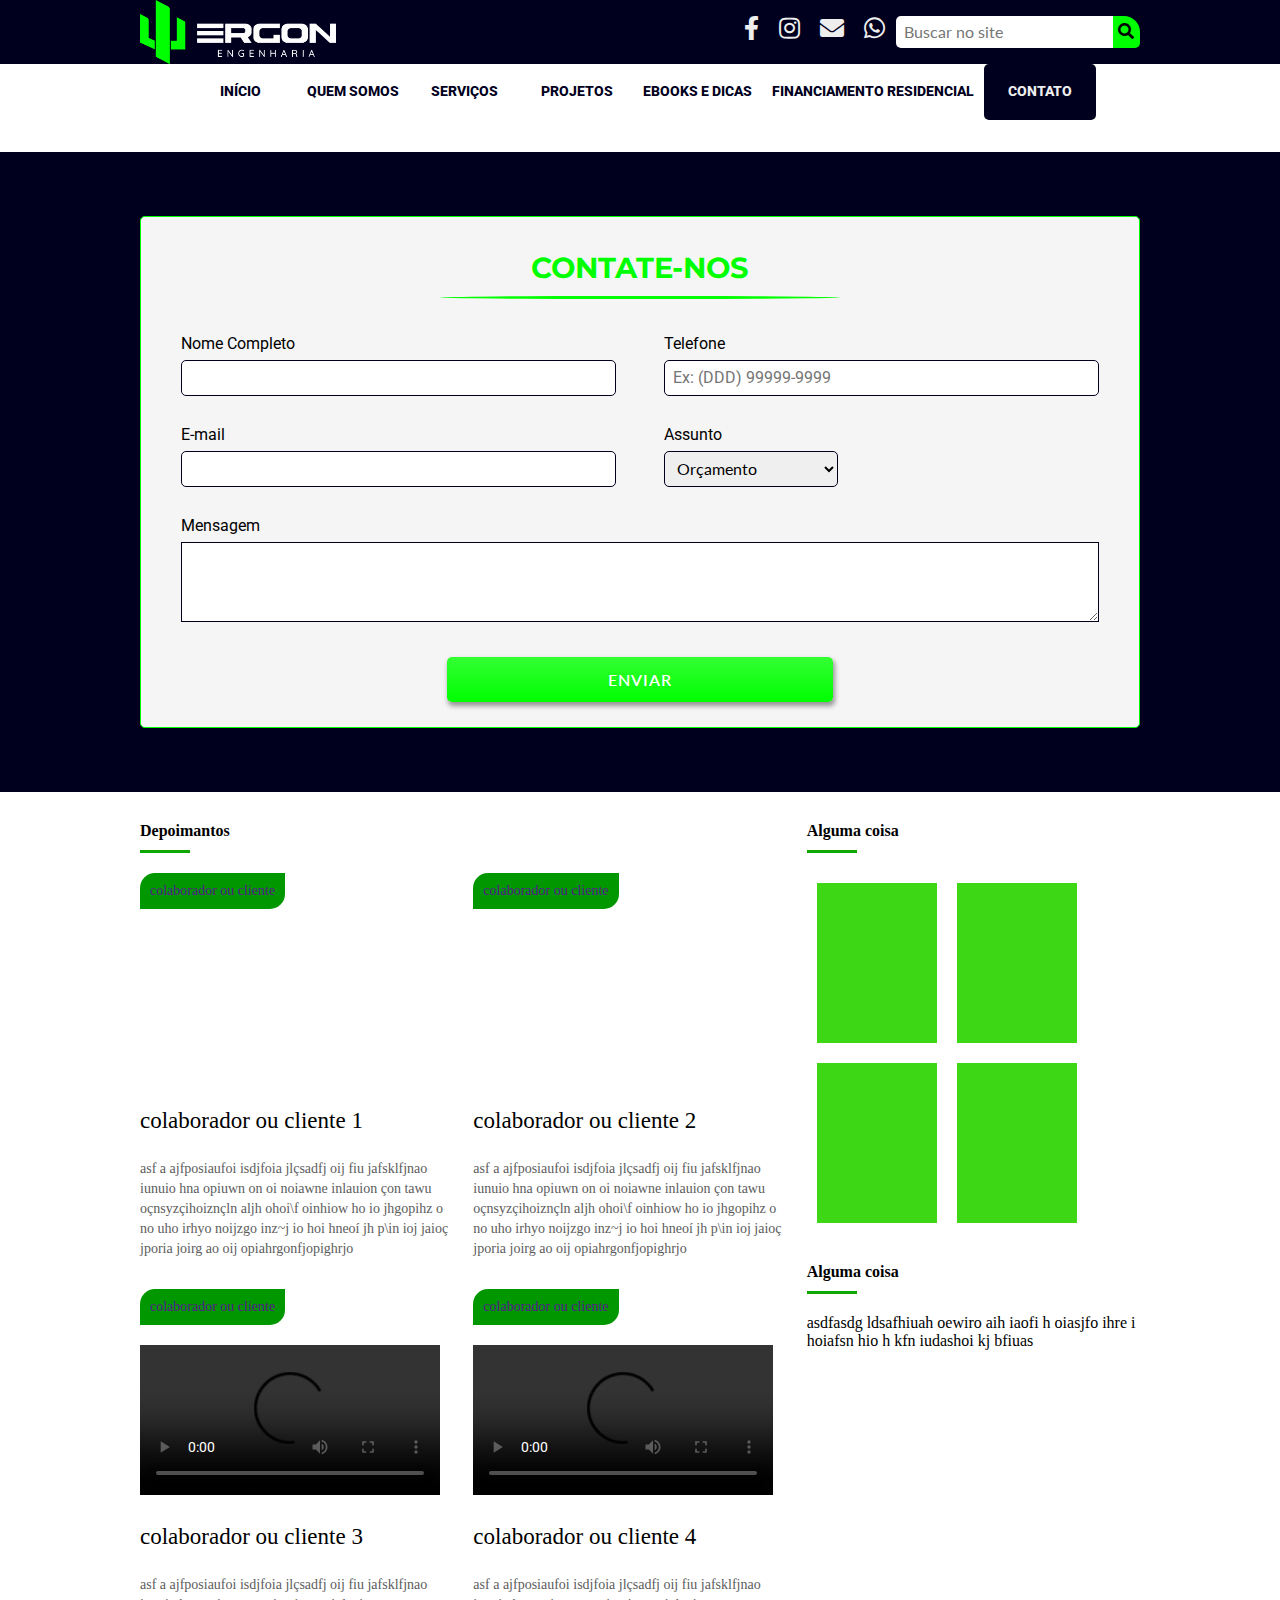
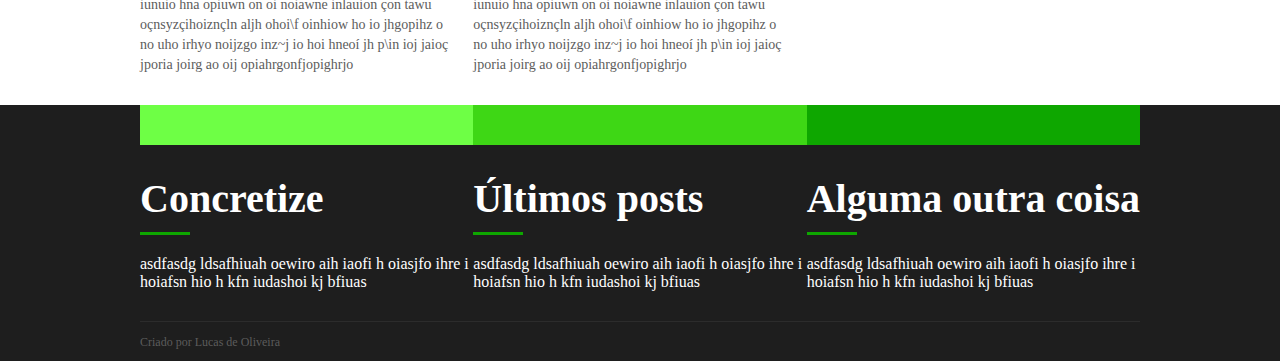
==== commit 991525fd: ":up: atualizações no menu, menu-projetos," ====
--- a/contatosesoliciteumorcamento.html
+++ b/contatosesoliciteumorcamento.html
@@ -43,7 +43,12 @@
                     </li>
                     <li class="menu-item">
                         <a href="empresa.html">
-                            <h3>A empresa</h3>
+                            <h3>Quem somos</h3>
+                        </a>
+                    </li>
+                    <li class="menu-item">
+                        <a href="servicos.html">
+                            <h3>Serviços</h3>
                         </a>
                     </li>
                     <li class="menu-item">
@@ -57,18 +62,13 @@
                         </a>
                     </li>
                     <li class="menu-item">
-                        <a href="servicos.html">
-                            <h3>Serviços</h3>
-                        </a>
-                    </li>
-                    <li class="menu-item">
                         <a href="financiamentohabitacional.html">
-                            <h3>Financiamento Habitacional</h3>
+                            <h3>Financiamento residencial</h3>
                         </a>
                     </li>
                     <li class="menu-item active">
                         <a href="contatosesoliciteumorcamento.html">
-                            <h3>Solicite um Orçamento</h3>
+                            <h3>Contato</h3>
                         </a>
                     </li>
                 </ul>
--- a/assets/css/topo.css
+++ b/assets/css/topo.css
@@ -60,12 +60,11 @@
 }
 
 header{
-    height: 4rem;
+    height: 3.5rem;
     background-color: #fff;
     position: sticky;
     top: 0;
     z-index: 30;
-    margin-top: .5rem;
 }
 
 /*Flexibilizando o site e colocando uma largura padrão de 990px*/
@@ -84,7 +83,7 @@
 
 .menu .menu-item{
     float: left;
-    max-width: 11rem;
+    max-width: 16rem;
     min-width: 7rem;
     height: 100%;
     text-transform: uppercase;
@@ -94,15 +93,17 @@
 }
 
 .menu-item a{
-    display: block;
+    display: flex;
     height: 100%;
     width: 100%;
-    padding: .8rem .5rem;
+    justify-content: center;
+    padding: 0 10px;
+    align-items: center;
     transition: all .2s;
 }
 
 .menu .menu-item h3{
-    font: normal normal 800 1rem/1.2rem var(--font-secundary);
+    font: normal normal 800 .9rem/1.2rem var(--font-secundary);
     color: var(--color-primary);
     transition: all .5s;
 }
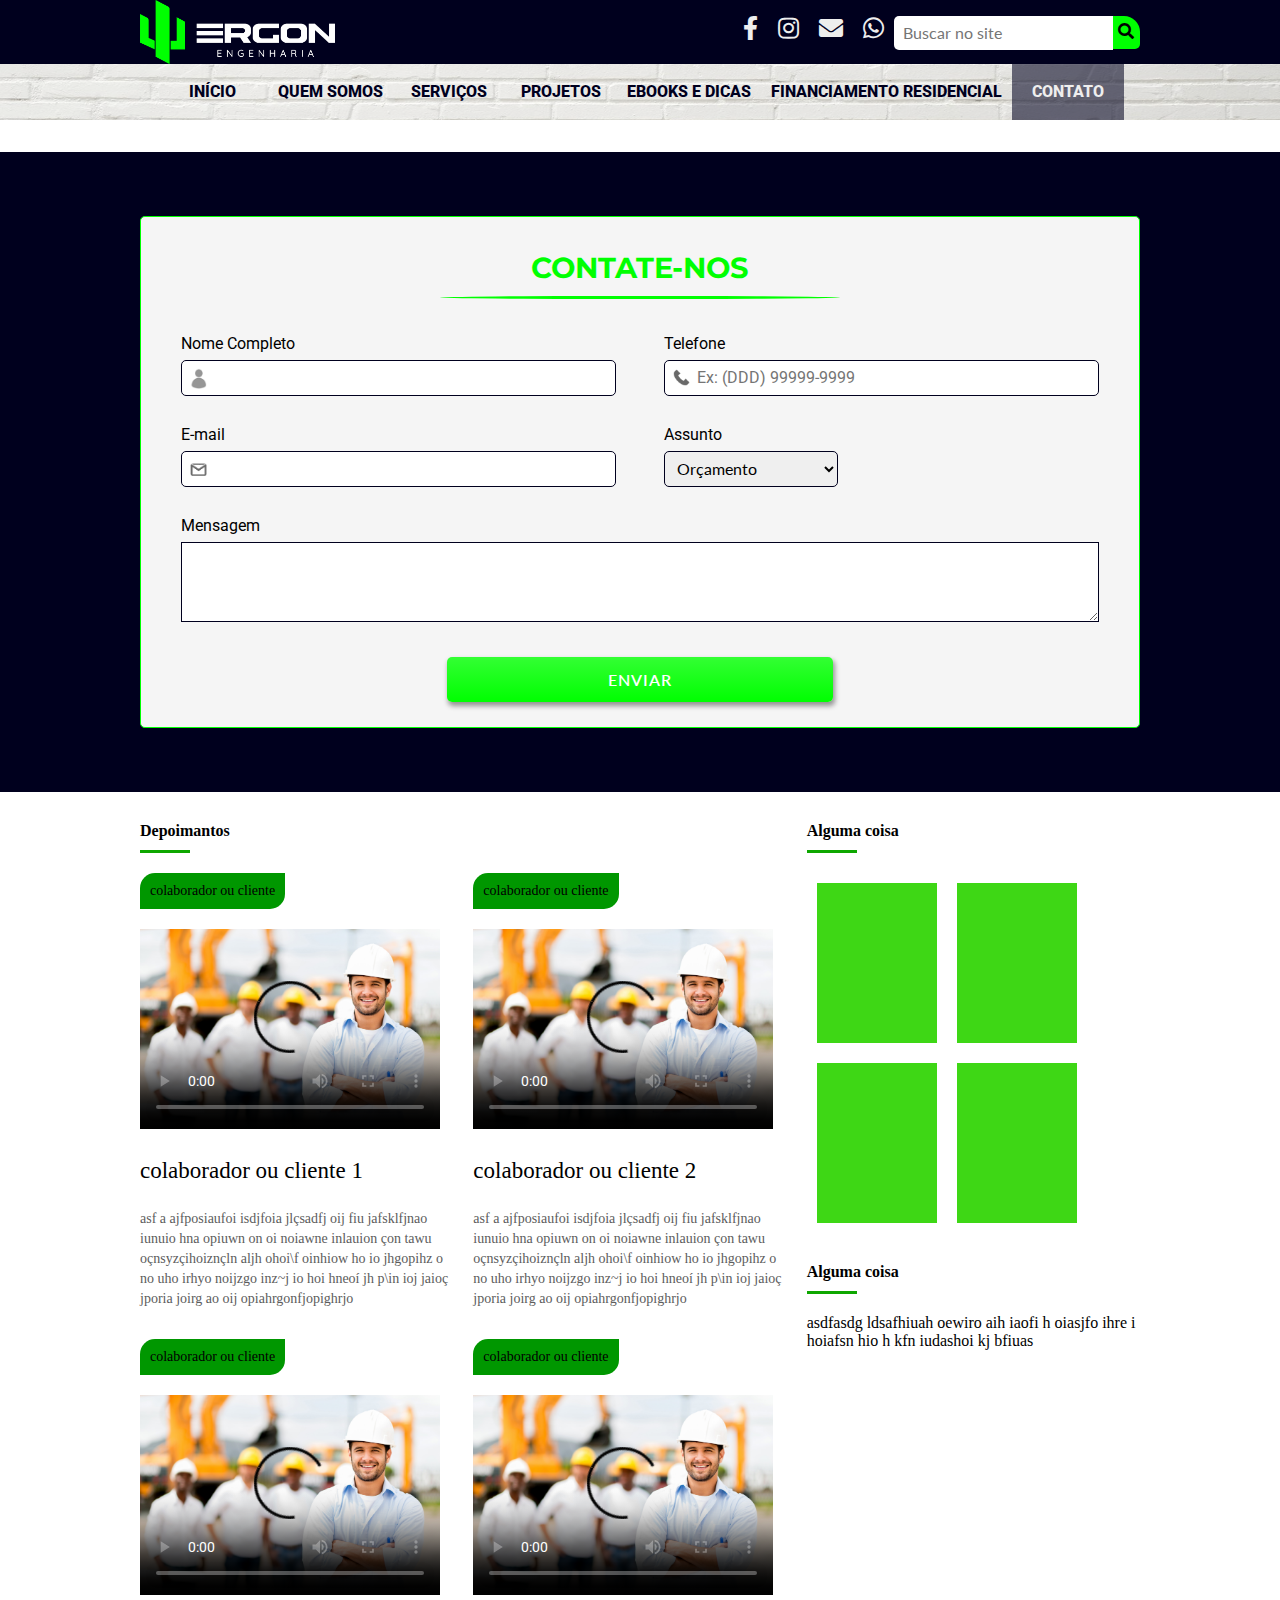
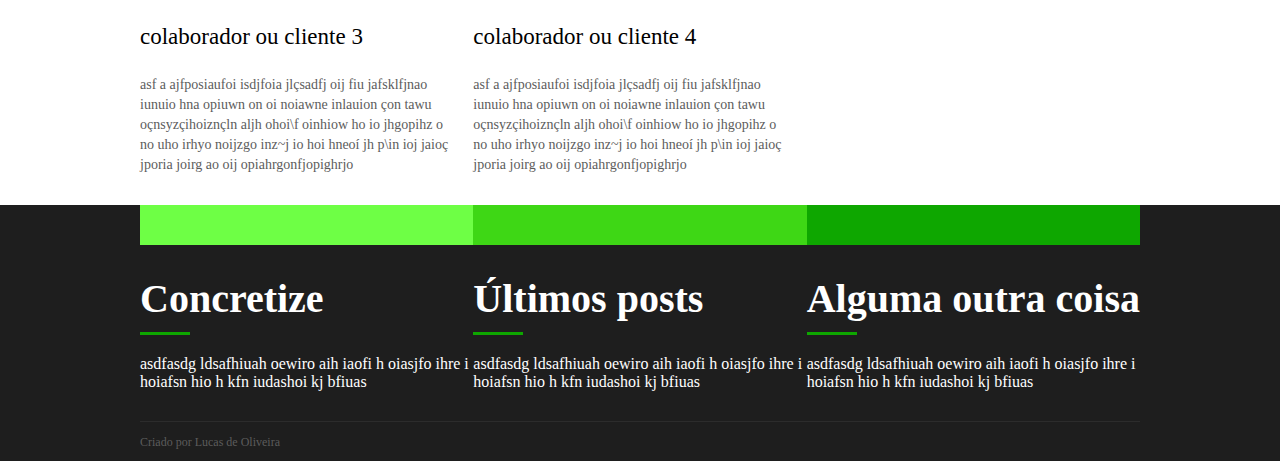
==== commit 7239d682: ":beetle: html checked" ====
--- a/contatosesoliciteumorcamento.html
+++ b/contatosesoliciteumorcamento.html
@@ -1,8 +1,33 @@
+<!--==================================================================================================
+=====                                                                                          =======
+=====               Este site foi feito por "Lucas Oliveira"                                   =======
+=====               Telefone (Whatsapp): (82) 98878-5978                                       =======
+=====               Instagram: @lucasoliveirawd                                                =======
+=====               E-mail: lukasforever02@gmail.com                                           =======
+=====                                                                                          =======
+===================================================================================================-->
+
 <!DOCTYPE html>
-<html>
+<html lang="pt-BR">
 <head>
     <meta charset="UTF-8"/>
-    <meta name="viewport" content="width=device-width,user-scalable=0">
+<!-- Global site tag (gtag.js) - Google Analytics -->
+<script async src="https://www.googletagmanager.com/gtag/js?id=UA-179069945-1"></script>
+<script>
+  window.dataLayer = window.dataLayer || [];
+  function gtag(){dataLayer.push(arguments);}
+  gtag('js', new Date());
+
+  gtag('config', 'UA-179069945-1');
+</script>
+    <meta name="viewport" content="width=device-width, initial-scale=1.0, user-scalable=no">
+    <meta name="description" content="Site da empresa ''Ergon Engenharia'. Aqui você encontrará tudo
+    que há de mais moderno relacionado à construção civil." />
+    <meta name="keywords" content="empresa, Ricardo Aciole, Felipe Alves, Damazio Alencar, Projetos,
+    Serviços, Contato, Ebooks, Dicas" />
+    <meta name="author" content="Lucas de Oliveira" />
+    <meta name="revisit-after" content="7 days" />
+    <meta name="robots" content="index,follow" />
     <title>Ergon Engenharia</title>
     <link rel="apple-touch-icon" sizes="180x180" href="assets/img/apple-touch-icon.png">
     <link rel="icon" type="image/png" sizes="32x32" href="assets/img/favicon-32x32.png">
@@ -18,7 +43,7 @@
     <header id="header1">
         <div class="container">
             <div class="logo img-wrapper">
-                <a href="index.html"><img src="assets/img/ergon-logo-fundo-azul-sf.png"></a>
+                <a href="index.html"><img src="assets/img/ergon-logo-fundo-azul-sf.png" alt="imagem da logo"></a>
             </div>
             <div class="social-media">
                 <a href=""><i class="fab fa-facebook-f"></i></a>
@@ -76,9 +101,10 @@
         </div>
     </header>
 
+<!--        begins of the form-section              -->
     <section id="section-msg">
         <div class="container">
-            <form action="" class="form-default">
+            <form method="post" class="form-default">
                 <div class="title">
                     <h2>Contate-nos</h2>
                     <div class="title-bar"></div>
@@ -96,7 +122,7 @@
                     <div class="input-camp">
                         <input placeholder="Ex: (DDD) 99999-9999" id="fone" type="text">
                         <span id="span-whats">
-                            <p>De preferência com Whatsapp!</p>
+                            De preferência com Whatsapp!
                         </span>
                     </div>
                 </div>
@@ -111,7 +137,7 @@
                 <div class="form-item">
                     <label for="assunto">Assunto</label>
                     <div class="input-camp">
-                        <select id="assunto" type="text" aria-placeholder="Escolha">
+                        <select id="assunto">
                             <option value="Orçamento">Orçamento</option>
                             <option value="Consultoria">Consultoria</option>
                             <option value="Reforma">Reforma</option>
@@ -133,6 +159,7 @@
             </form>
         </div>
     </section>
+<!--        end of the form-section              -->
 
     <section id=geral>
         <div class="container flex">
@@ -144,12 +171,11 @@
                     </div>
                     <div class="widgetbody flex">
                         <article>
-                            <a href="">
                             <div class="newsdata">
                                 <div class="newspostedat">colaborador ou cliente</div>
                             </div>
                             <div class="widgetplayer">
-                                <video contro width="300">
+                                <video controls poster="assets/img/engenheiros.jpg" width="300">
                                     <source src="assets/videos/depoimentodecliente.webm" type="video/webm"/>
                                 </video>
                             </div>
@@ -162,15 +188,13 @@
                                  io jhgopihz o no uho irhyo noijzgo inz~j io hoi hneoí jh p\in ioj jaioç jporia joirg ao 
                                  oij opiahrgonfjopighrjo
                             </div>
-                            </a>
                         </article>
                         <article>
-                            <a href="">
                             <div class="newsdata">
                                 <div class="newspostedat">colaborador ou cliente</div>
                             </div>
                             <div class="widgetplayer">
-                                <video control width="300">
+                                <video controls poster="assets/img/engenheiros.jpg" width="300">
                                     <source src="assets/videos/depoimentodecliente.webm" type="video/webm"/>
                                 </video>
                             </div>
@@ -183,15 +207,13 @@
                                  io jhgopihz o no uho irhyo noijzgo inz~j io hoi hneoí jh p\in ioj jaioç jporia joirg ao 
                                  oij opiahrgonfjopighrjo
                             </div>
-                            </a>
                         </article>
                         <article>
-                            <a href="">
                             <div class="newsdata">
                                 <div class="newspostedat">colaborador ou cliente</div>
                             </div>
                             <div class="widgetplayer">
-                                <video controls width="300">
+                                <video controls poster="assets/img/engenheiros.jpg" width="300">
                                     <source src="assets/videos/depoimentodecliente.webm" type="video/webm"/>
                                 </video>
                             </div>
@@ -204,15 +226,13 @@
                                  io jhgopihz o no uho irhyo noijzgo inz~j io hoi hneoí jh p\in ioj jaioç jporia joirg ao 
                                  oij opiahrgonfjopighrjo
                             </div>
-                            </a>
                         </article>
                         <article>
-                            <a href="">
                             <div class="newsdata">
                                 <div class="newspostedat">colaborador ou cliente</div>
                             </div>
                             <div class="widgetplayer">
-                                <video controls width="300">
+                                <video controls poster="assets/img/engenheiros.jpg" width="300">
                                     <source src="assets/videos/depoimentodecliente.webm" type="video/webm"/>
                                 </video>
                             </div>
@@ -225,7 +245,6 @@
                                  io jhgopihz o no uho irhyo noijzgo inz~j io hoi hneoí jh p\in ioj jaioç jporia joirg ao 
                                  oij opiahrgonfjopighrjo
                             </div>
-                            </a>
                         </article>
                     </div>
                 </div>
--- a/assets/css/topo.css
+++ b/assets/css/topo.css
@@ -1,16 +1,26 @@
-
+/*====================================================================================================
+=====                                                                                          =======
+=====               Este site foi feito por "Lucas Oliveira"                                   =======
+=====               Telefone (Whatsapp): (82) 98878-5978                                       =======
+=====               Instagram: @lucasoliveirawd                                                =======
+=====               E-mail: lukasforever02@gmail.com                                           =======
+=====                                                                                          =======
+=====================================================================================================*/
 
 /*Cabeçalho do site*/
 
 #header1{
-    background-color: var(--color-primary);
+    background: var(--color-primary);
     height: 4rem;
+    position: static !important;
+    z-index: 1;
 }
 
 
 .logo{
     height: 4rem;
     float: left;
+    max-width: 12.2rem;
 }
 
 #header1 .social-media{
@@ -38,22 +48,23 @@
     float: right;
 }
 
-#buscar-no-site [type="text"]{
+#buscar-no-site input[type="text"]{
     margin: 1rem 0 0;
     float: left;
     border-top-right-radius: 0;
     border-bottom-right-radius: 0;
-}
-
-#buscar-no-site [type="text"]:focus{
-    outline: .1rem solid var(--color-secundary);
+    border: .1rem solid transparent;
+}
+
+#buscar-no-site input[type="text"]:focus{
+    border: .1rem solid var(--color-secundary);
 }
 
 #buscar-no-site .search{
     float: right;
     background-color: var(--color-secundary);
     margin: 1rem 0 0;
-    padding:.45rem .35rem;
+    padding:.46rem .35rem;
     border-top-right-radius: 1rem;
     border-bottom-right-radius: 5px;
 
@@ -61,16 +72,33 @@
 
 header{
     height: 3.5rem;
-    background-color: #fff;
+    background: #ffffff70 url('../img/fundo-tijolinho.jpg');
+    background-position: left top;
+    background-size: 100% 780%;
     position: sticky;
     top: 0;
     z-index: 30;
 }
 
+header .container{
+    background: transparent;
+}
+
+header .container::before{
+    content: '';
+    position: absolute;
+    width: 100%;
+    height: 3.5rem;
+    right: 0;
+    background: #ffffff70;
+    z-index: -1;
+}
+
 /*Flexibilizando o site e colocando uma largura padrão de 990px*/
 
 header nav{
     height: 100%;
+    background: transparent;
 }
 
 /*Centralizando a logomarca*/
@@ -79,17 +107,17 @@
     height: 100%;
     display: flex;
     justify-content: center;
+    background: transparent;
 }
 
 .menu .menu-item{
-    float: left;
     max-width: 16rem;
     min-width: 7rem;
     height: 100%;
     text-transform: uppercase;
     text-align: center;
     transition: all .2s;
-    border-radius: 5px;
+    background: transparent;
 }
 
 .menu-item a{
@@ -100,21 +128,22 @@
     padding: 0 10px;
     align-items: center;
     transition: all .2s;
+    background: transparent;
 }
 
 .menu .menu-item h3{
-    font: normal normal 800 .9rem/1.2rem var(--font-secundary);
+    font: normal normal 800 1rem/1.2rem var(--font-secundary);
     color: var(--color-primary);
     transition: all .5s;
 }
 
 .menu .menu-item:hover{
-    background: #f0f0f5;
+    background: #f0f0f590;
 }
 
 /*          item-menu active*/
 .menu .active{
-    background: var(--color-primary) !important;
+    background: var(--color-primary-9) !important;
 }
 
 .menu .active h3{
@@ -123,7 +152,7 @@
 
 
 .menu .menu-item:hover h3{
-    color: var(--color-secundary);
+    color: var(--color-secundary-8);
 }
 
 #home-top{
--- a/assets/css/geral.css
+++ b/assets/css/geral.css
@@ -1,3 +1,12 @@
+/*====================================================================================================
+=====                                                                                          =======
+=====               Este site foi feito por "Lucas Oliveira"                                   =======
+=====               Telefone (Whatsapp): (82) 98878-5978                                       =======
+=====               Instagram: @lucasoliveirawd                                                =======
+=====               E-mail: lukasforever02@gmail.com                                           =======
+=====                                                                                          =======
+=====================================================================================================*/
+
 @import url("https://cdnjs.cloudflare.com/ajax/libs/font-awesome/5.14.0/css/all.min.css");
 
 @import url('https://fonts.googleapis.com/css2?family=Lato:ital,wght@0,100;0,300;0,400;0,700;0,900;1,100;1,300;1,400;1,700;1,900&family=Montserrat:ital,wght@0,100;0,200;0,300;0,400;0,500;0,600;0,700;0,800;0,900;1,100;1,200;1,300;1,400;1,500;1,600;1,700;1,800;1,900&family=Roboto:ital,wght@0,100;0,300;0,400;0,500;0,700;0,900;1,100;1,300;1,400;1,500;1,700;1,900&display=swap');
@@ -8,6 +17,11 @@
     padding: 0;
     list-style: none;
     text-decoration: none;
+}
+
+*:focus{
+    border: none;
+    outline: none;
 }
 
 body{
--- a/assets/css/footer.css
+++ b/assets/css/footer.css
@@ -1,3 +1,12 @@
+/*====================================================================================================
+=====                                                                                          =======
+=====               Este site foi feito por "Lucas Oliveira"                                   =======
+=====               Telefone (Whatsapp): (82) 98878-5978                                       =======
+=====               Instagram: @lucasoliveirawd                                                =======
+=====               E-mail: lukasforever02@gmail.com                                           =======
+=====                                                                                          =======
+=====================================================================================================*/
+
 footer{
     background-color: #1e1e1e;
     display: flex;
--- a/assets/css/soliciteumorcamento.css
+++ b/assets/css/soliciteumorcamento.css
@@ -1,3 +1,12 @@
+/*====================================================================================================
+=====                                                                                          =======
+=====               Este site foi feito por "Lucas Oliveira"                                   =======
+=====               Telefone (Whatsapp): (82) 98878-5978                                       =======
+=====               Instagram: @lucasoliveirawd                                                =======
+=====               E-mail: lukasforever02@gmail.com                                           =======
+=====                                                                                          =======
+=====================================================================================================*/
+
 #section-msg{
     background: var(--color-primary);
     margin-top: 2rem;
@@ -55,6 +64,24 @@
     margin-top:.5rem;
     font: normal normal 400 1rem/1.3rem var(--font-secundary);
     width: 100%;
+}
+
+.form-item input[type='email']{
+    background: #fff url(../img/icon-email.png) no-repeat scroll .5rem;
+    background-size: 4%;
+    padding-left: 2rem;
+}
+
+.form-item:nth-child(2) input[type='text']{
+    background: #FFF url(../img/icon-persona-c.png) no-repeat scroll .5rem;
+    background-size: 4%;
+    padding-left: 2rem;
+}
+
+.form-item:nth-child(3) input[type='text']{
+    background: #fff url(../img/icon-tel-c.png) no-repeat scroll .5rem;
+    background-size: 4%;
+    padding-left: 2rem;
 }
 
 .form-item input:focus{
--- a/assets/css/animation.css
+++ b/assets/css/animation.css
@@ -1,3 +1,12 @@
+/*====================================================================================================
+=====                                                                                          =======
+=====               Este site foi feito por "Lucas Oliveira"                                   =======
+=====               Telefone (Whatsapp): (82) 98878-5978                                       =======
+=====               Instagram: @lucasoliveirawd                                                =======
+=====               E-mail: lukasforever02@gmail.com                                           =======
+=====                                                                                          =======
+=====================================================================================================*/
+
 @keyframes rotate{
     0%{transform: rotate(0);} 50%{transform: rotate(180deg);} 100%{transform: rotate(360deg);}
 }
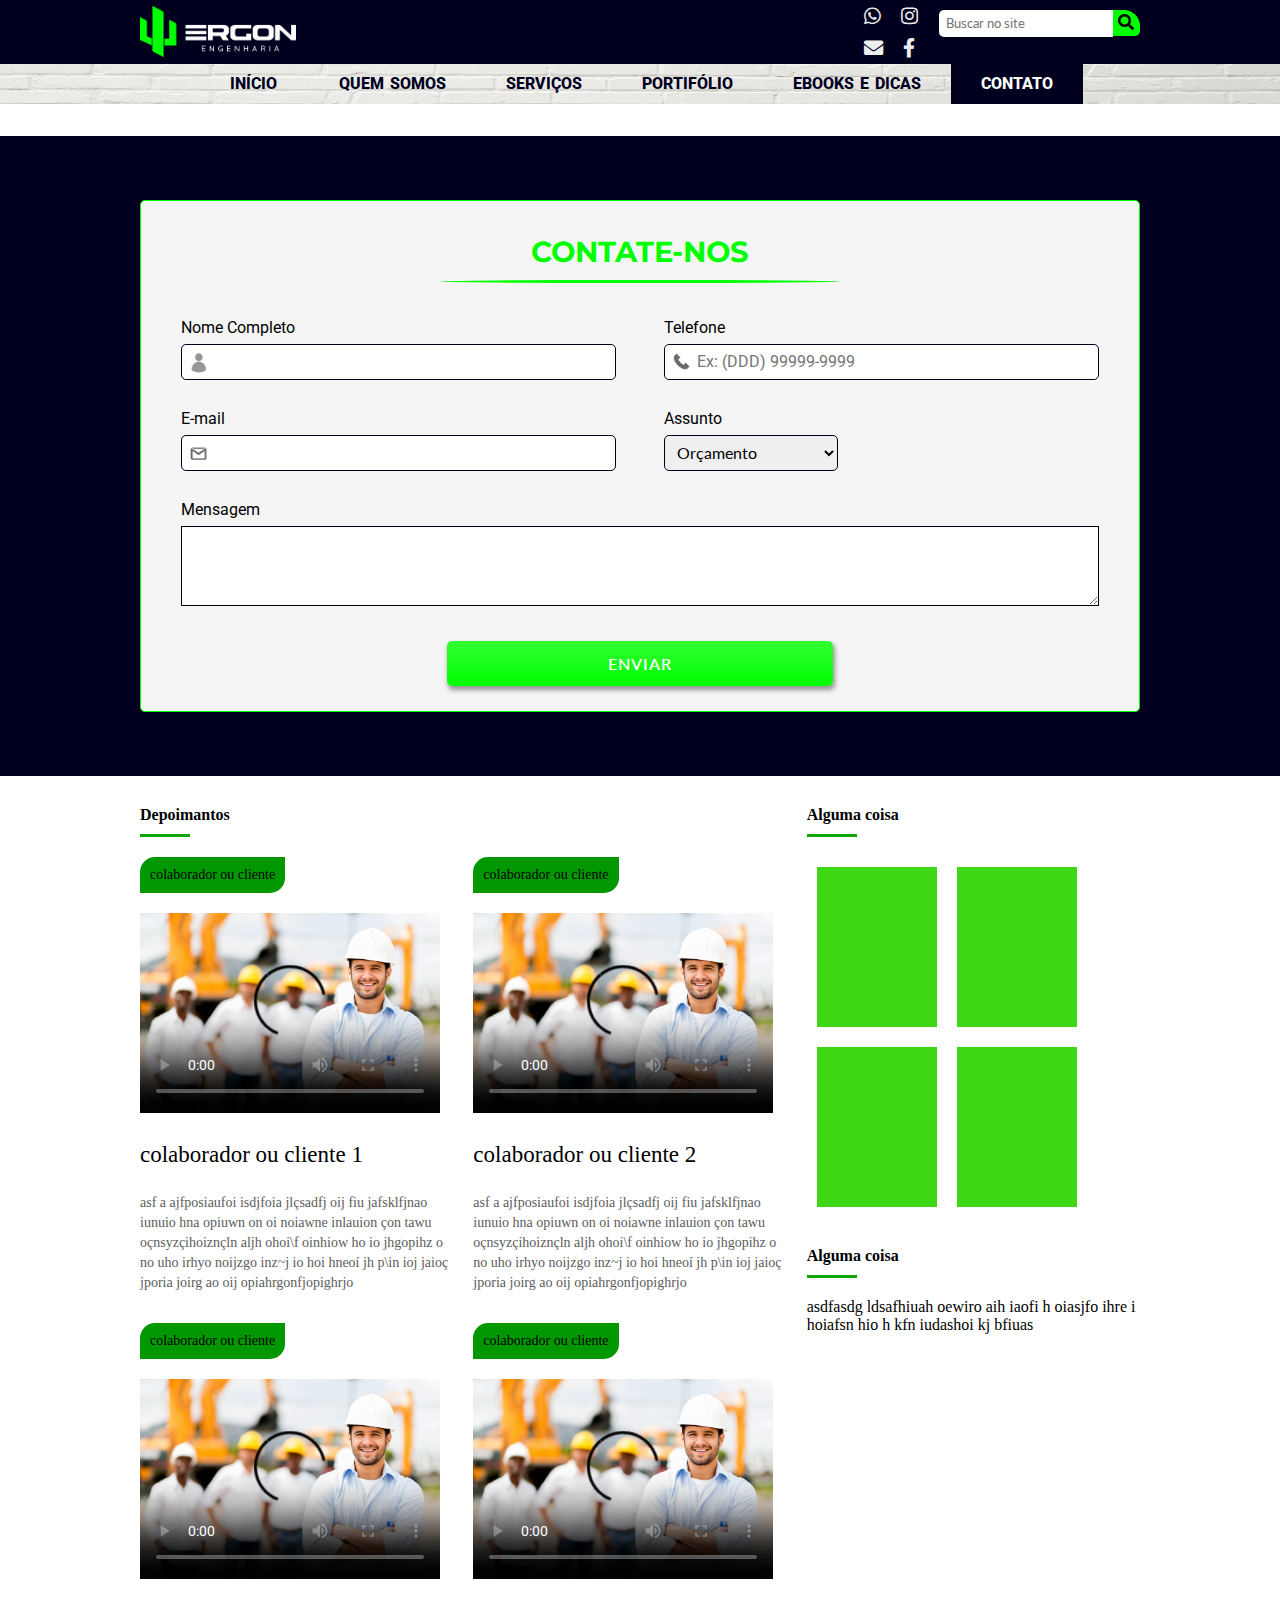
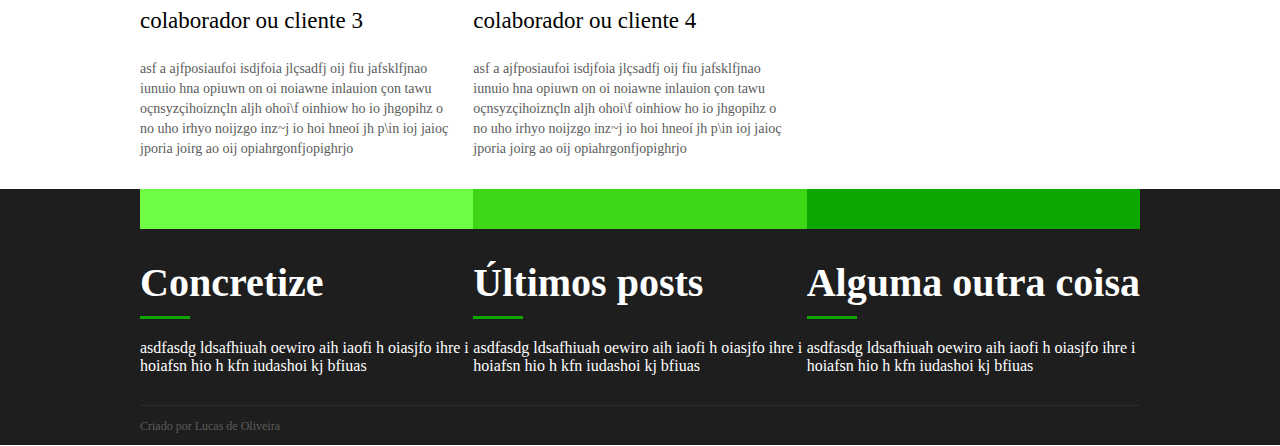
==== commit 7e704a41: ":package: feitas algumas mudanças solicitadas e trabalhando n o novo menu" ====
--- a/contatosesoliciteumorcamento.html
+++ b/contatosesoliciteumorcamento.html
@@ -46,10 +46,14 @@
                 <a href="index.html"><img src="assets/img/ergon-logo-fundo-azul-sf.png" alt="imagem da logo"></a>
             </div>
             <div class="social-media">
-                <a href=""><i class="fab fa-facebook-f"></i></a>
-                <a href=""><i class="fab fa-instagram"></i></a>
-                <a href=""><i class="fas fa-envelope"></i></a>
-                <a href=""><i class="fab fa-whatsapp"></i></a>
+                <div class="social-media-line">
+                    <a href=""><i class="fab fa-whatsapp"></i></a>
+                    <a href=""><i class="fab fa-instagram"></i></a>
+                </div>
+                <div class="social-media-line">
+                    <a target="_blank" href="mailto:contato@ergoneng.com"><i class="fas fa-envelope"></i></a>
+                    <a href=""><i class="fab fa-facebook-f"></i></a>
+                </div>
             </div>
             <div id="buscar-no-site">
                 <input id="search-site" type="text" placeholder="Buscar no site"> 
@@ -78,17 +82,12 @@
                     </li>
                     <li class="menu-item">
                         <a href="projetos.html">
-                            <h3>Projetos</h3>
+                            <h3>Portifólio</h3>
                         </a>
                     </li>
                     <li class="menu-item">
                         <a href="ebooksedicas.html">
                             <h3>Ebooks e Dicas</h3>
-                        </a>
-                    </li>
-                    <li class="menu-item">
-                        <a href="financiamentohabitacional.html">
-                            <h3>Financiamento residencial</h3>
                         </a>
                     </li>
                     <li class="menu-item active">
--- a/assets/css/topo.css
+++ b/assets/css/topo.css
@@ -18,22 +18,22 @@
 
 
 .logo{
-    height: 4rem;
+    height: 80%;
     float: left;
-    max-width: 12.2rem;
+    max-width: 10rem;
+    margin: 6px 0;
 }
 
 #header1 .social-media{
    display: inline-block;
    height: 100%;
-   margin: 0 0 0 25rem; 
+   margin: 0 0 0 35rem; 
 }
 
 #header1 .social-media i{
-    float: righ;
     color: #eee;
-    margin: 1rem .5rem;
-    font-size: 1.5rem;
+    margin: .4rem .5rem;
+    font-size: 1.2rem;
     transition: all .4s;
 }
 
@@ -49,11 +49,14 @@
 }
 
 #buscar-no-site input[type="text"]{
-    margin: 1rem 0 0;
+    margin: .6rem 0 0;
     float: left;
     border-top-right-radius: 0;
     border-bottom-right-radius: 0;
     border: .1rem solid transparent;
+    font-size: .8rem;
+    padding: .2rem .4rem;
+    min-width: 10rem;
 }
 
 #buscar-no-site input[type="text"]:focus{
@@ -63,15 +66,14 @@
 #buscar-no-site .search{
     float: right;
     background-color: var(--color-secundary);
-    margin: 1rem 0 0;
-    padding:.46rem .35rem;
+    margin: .6rem 0 0;
+    padding:.27rem .35rem;
     border-top-right-radius: 1rem;
     border-bottom-right-radius: 5px;
-
 }
 
 header{
-    height: 3.5rem;
+    height: 2.5rem;
     background: #ffffff70 url('../img/fundo-tijolinho.jpg');
     background-position: left top;
     background-size: 100% 780%;
@@ -88,20 +90,16 @@
     content: '';
     position: absolute;
     width: 100%;
-    height: 3.5rem;
+    height: 2.5rem;
     right: 0;
     background: #ffffff70;
     z-index: -1;
 }
 
-/*Flexibilizando o site e colocando uma largura padrão de 990px*/
-
 header nav{
     height: 100%;
     background: transparent;
 }
-
-/*Centralizando a logomarca*/
 
 .menu{
     height: 100%;
@@ -125,7 +123,7 @@
     height: 100%;
     width: 100%;
     justify-content: center;
-    padding: 0 10px;
+    padding: 0 30px;
     align-items: center;
     transition: all .2s;
     background: transparent;
@@ -134,115 +132,82 @@
 .menu .menu-item h3{
     font: normal normal 800 1rem/1.2rem var(--font-secundary);
     color: var(--color-primary);
-    transition: all .5s;
+    transition: all .3s;
+    word-spacing: 2px;
 }
 
 .menu .menu-item:hover{
-    background: #f0f0f590;
+    background: #d0d0d590;
 }
 
 /*          item-menu active*/
 .menu .active{
-    background: var(--color-primary-9) !important;
+    background: var(--color-primary) !important;
 }
 
 .menu .active h3{
-    color: #eee !important;
+    color: #fff !important;
 }
 
 
 .menu .menu-item:hover h3{
-    color: var(--color-secundary-8);
-}
-
-#home-top{
-    height: 100vh;
+    color: #000;
+}
+
+.menu-item{
+    position: relative;
+}
+
+.menu-item:nth-child(3) .fa-sort-down{
+    color: #eee;
+    margin: 0 4px 5px;
+}
+
+.projetos-div-drop-list li:hover .projetos-drop-list-pt2{
+    display: block;
+}
+
+.projetos-div-drop-list{
+    position: absolute;
+    background: var(--color-primary-8);
+    text-align: left;
+    width: 16rem;
     display: none;
 }
 
-.home-top-division{
+.menu-item:hover .projetos-div-drop-list{
+    display: block;
+}
+
+.projetos-div-drop-list li{
+    position: relative;
+}
+
+.projetos-div-drop-list a{
+    display: block;
+}
+
+.projetos-div-drop-list h3{
+    margin: 10px 0;
+    display: inline-block;
+}
+
+.projetos-div-drop-list a:hover h3{
+    text-decoration: underline;
+}
+
+.projetos-drop-list-pt2{
     position: absolute;
-    top: 0; left: 0; bottom: 0; right: 0;
-}
-
-#home-top-1{
-    background-color: #999;
-    z-index: 3;
-    transform: skew(65deg,0deg) translate(-80vw,0);
-}
-
-#home-top-2{
-    background-color: var(--color-primary);
-    z-index: 2;
-    transform: skew(-65deg,0deg) translate(-80vw,0);
-}
-
-#home-top .img-wrapper{
-    position: absolute;
-    z-index: 4;
-    top: 4rem;
-    left: 4rem;
-    height: 7rem;
-}
-
-#home-top .main-menu{
-    position: absolute;
-    z-index: 4;
-    top: 10rem;
-    right: 7rem;
-    bottom: 10rem;
-}
-
-#home-top .main-menu-item{
-    font: normal normal 400 1.8rem/1.5rem var(--font-secundary);
-    max-width: 16rem;
-    text-align: center;
-    margin: 1.2rem auto;
-    transition: all .5s;
-}
-
-#home-top .main-menu-item a{
-    color: #777;
-}
-
-#home-top .active a{
-    color: var(--color-secundary);
-}
-
-#home-top .active{
-    color: var(--color-secundary);
-    list-style: disclosure-closed;
-}
-
-#home-top .main-menu-item:hover{
-    list-style: disclosure-closed;
-    color: var(--color-secundary);
-}
-
-#home-top .main-menu-item a:hover{
-    color: var(--color-secundary);
-}
-
-#home-top .main-menu-item a:active{
-    color: var(--color-secundary);
-}
-
-#home-top .social-media{
-    position: absolute;
-    bottom: 4rem; left: 2rem;
-    z-index: 4;
-    display: flex;
-    justify-content: space-evenly;
-    width: 20rem;
-}
-
-#home-top .social-media i{
-    font-size: 2rem;
-    color: var(--color-primary);
-    transition: all .5s;
-}
-
-#home-top .social-media i:hover{
-    color: var(--color-secundary);
-    transform: scale(1.2);
+    background: var(--color-primary-8);
+    left: 16rem;
+    top: 0;
+    display: none;
+    width: 15.5rem;
+}
+
+.projetos-div-drop-list .fa-caret-right{
+    color: #eee;
+    float: right;
+    display: inline;
+    margin-top: 10px;
 }--- a/assets/css/geral.css
+++ b/assets/css/geral.css
@@ -33,15 +33,15 @@
     --font-primary: Montserrat, sans-serif;
     --font-secundary: Roboto, sans-serif;
     --font-action: Lato, sans-serif;
-    --color-primary-1: #00001e10;
-    --color-primary-2: #00001e20;
-    --color-primary-3: #00001e30;
-    --color-primary-4: #00001e40;
-    --color-primary-5: #00001e50;
-    --color-primary-6: #00001e60;
-    --color-primary-7: #00001e70;
-    --color-primary-8: #00001e80;
-    --color-primary-9: #00001e90;
+    --color-primary-1:rgba(0, 0, 30, 0.1);
+    --color-primary-2:rgba(0, 0, 30, 0.2);
+    --color-primary-3:rgba(0, 0, 30, 0.3);
+    --color-primary-4:rgba(0, 0, 30, 0.4);
+    --color-primary-5:rgba(0, 0, 30, 0.5);
+    --color-primary-6:rgba(0, 0, 30, 0.6);
+    --color-primary-7:rgba(0, 0, 30, 0.7);
+    --color-primary-8:rgba(0, 0, 30, 0.8);
+    --color-primary-9:rgba(0, 0, 30, 0.9);
     --color-primary: #00001e;
     --color-primary-lighter: #00007d;
     --color-primary-almost-white: #ececff;
@@ -182,6 +182,11 @@
     box-shadow: .1rem .2rem 1rem #00000080;
 }
 
+.bt-p:hover{
+    background: linear-gradient(to bottom,var(--color-primary-lighter),var(--color-primary));
+    box-shadow: .1rem .2rem 1rem #00000080;
+}
+
 .title-bar{
     display: block;
     height: .3rem;
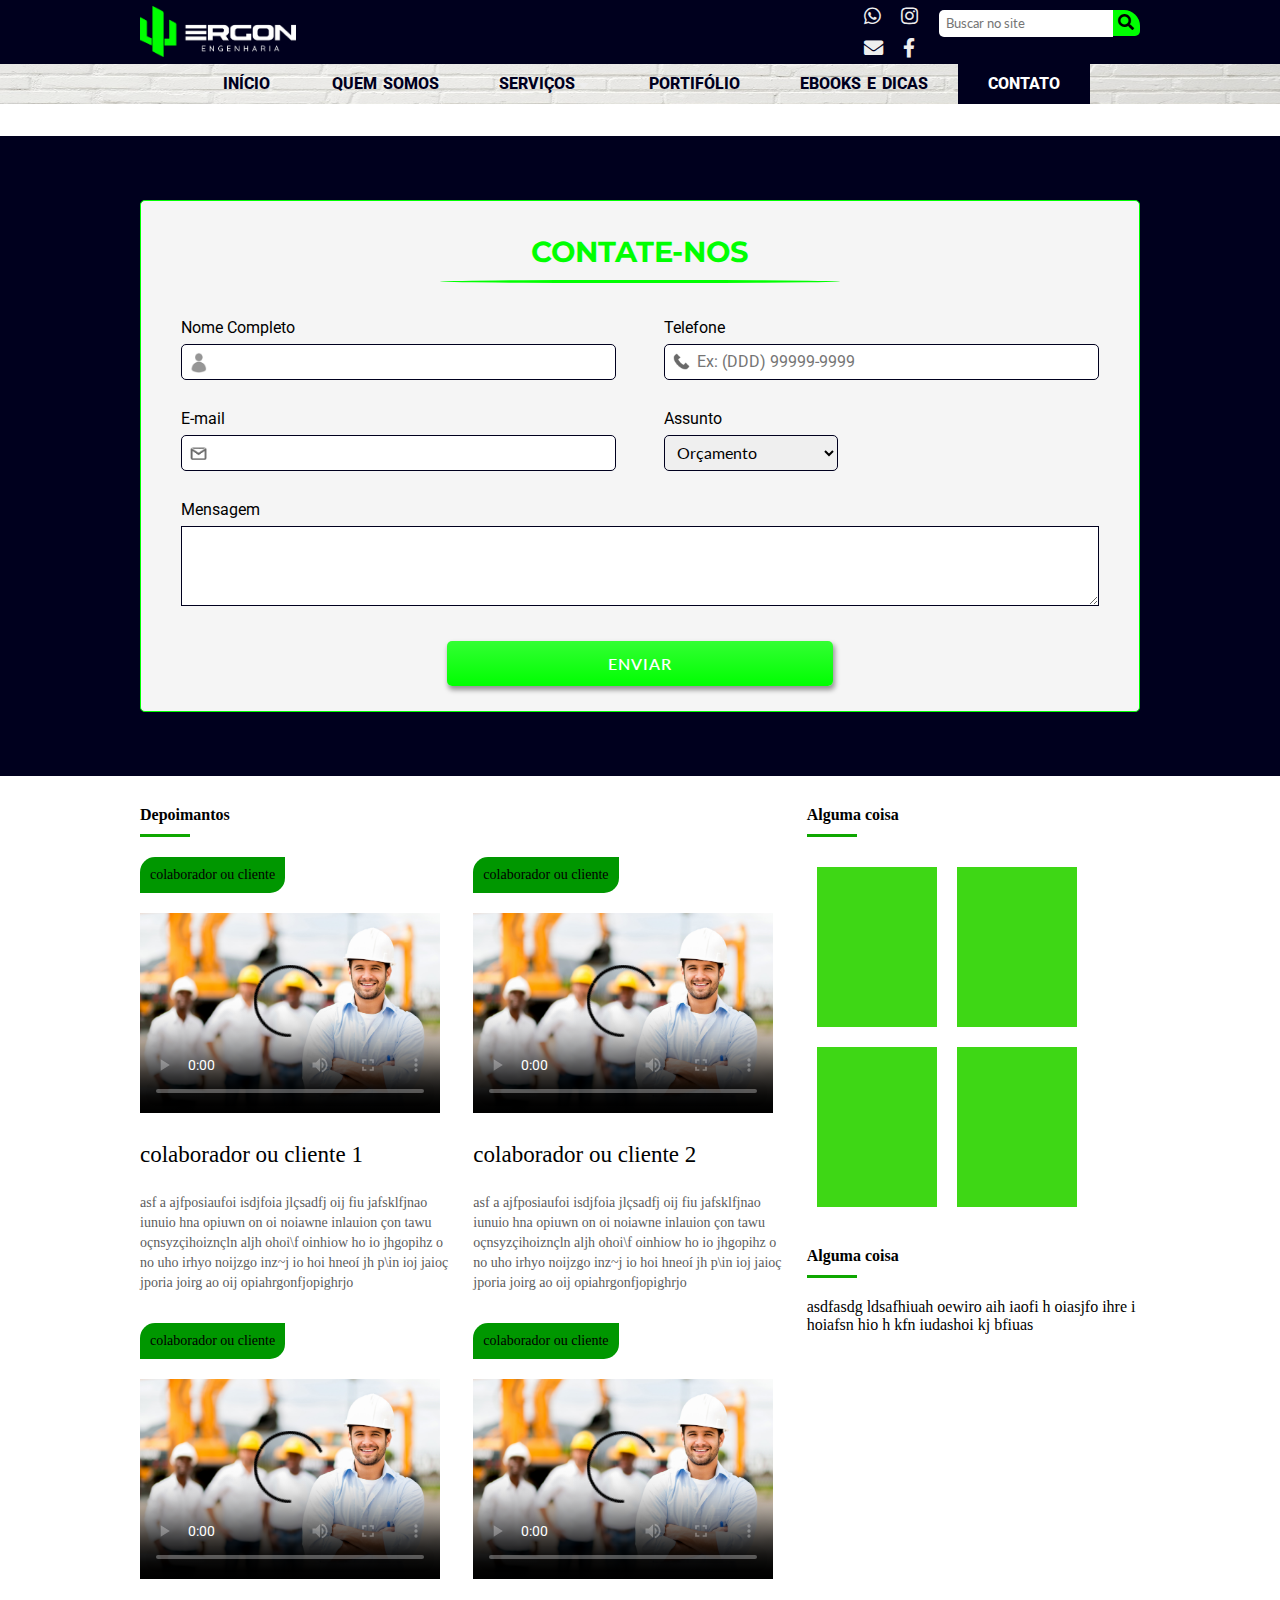
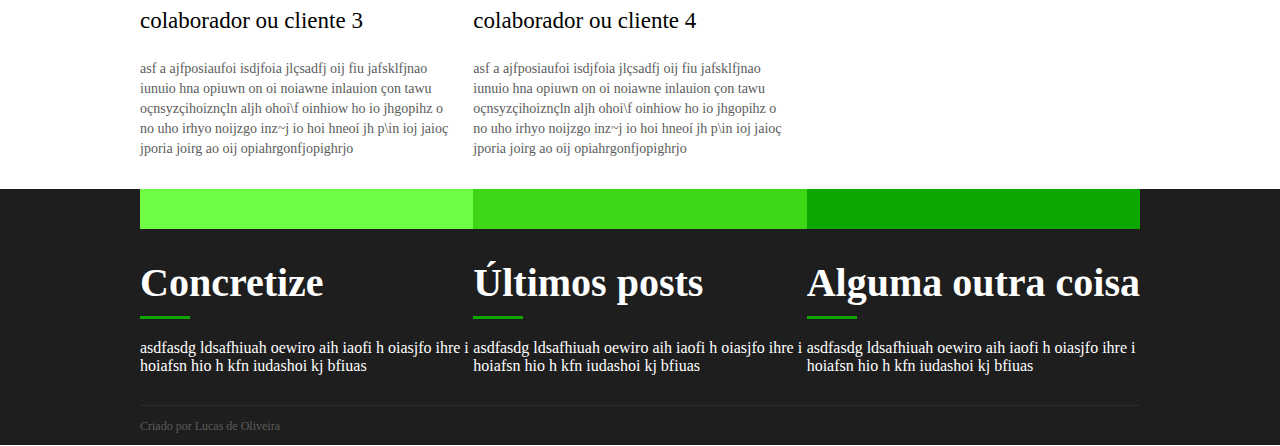
==== commit de33d97c: "package: terminada as mudanças solicitadas" ====
--- a/contatosesoliciteumorcamento.html
+++ b/contatosesoliciteumorcamento.html
@@ -78,7 +78,109 @@
                     <li class="menu-item">
                         <a href="servicos.html">
                             <h3>Serviços</h3>
-                        </a>
+                            <i class="fas fa-sort-down"></i>
+                        </a>
+                        <ul class="projetos-div-drop-list">
+                            <li>
+                                <a href="">
+                                    <h3>EXECUÇÃO DE OBRAS</h3>
+                                </a>
+                            </li>
+                            <li>
+                                <a href="">
+                                    <h3>PROJETOS</h3>
+                                    <i class="fas fa-caret-right"></i>
+                                </a>
+                                <ul class="projetos-drop-list-pt2">
+                                    <li>
+                                        <a href="">
+                                            <h3>EDIFICAÇÃO</h3>
+                                        </a>
+                                    </li>
+                                    <li>
+                                        <a href="">
+                                            <h3>ESTRUTURAL</h3>
+                                        </a>
+                                    </li>
+                                    <li>
+                                        <a href="">
+                                            <h3>HIDRÁULICO</h3>
+                                        </a>
+                                    </li>
+                                    <li>
+                                        <a href="">
+                                            <h3>ELÉTRICO</h3>
+                                        </a>
+                                    </li>
+                                    <li>
+                                        <a href="">
+                                            <h3>SPDA</h3>
+                                        </a>
+                                    </li>
+                                    <li>
+                                        <a href="">
+                                            <h3>SEGURANÇA CONTRA INCÊNDIO</h3>
+                                        </a>
+                                    </li>
+                                    <li>
+                                        <a href="">
+                                            <h3>ORÇAMENTÁRIO</h3>
+                                        </a>
+                                    </li>
+                                </ul>
+                            </li>
+                            <li>
+                                <a href="">
+                                    <h3>LEGALIZAÇÃO DE OBRAS</h3>
+                                    <i class="fas fa-caret-right"></i>
+                                </a>
+                                <ul class="projetos-drop-list-pt2">
+                                    <li>
+                                        <a href="">
+                                            <h3>LEGALIZAÇÃO E REGULARIZAÇÃO DE OBRAS</h3>
+                                        </a>
+                                    </li>
+                                    <li>
+                                        <a href="">
+                                            <h3>DESMEMBRAMENTO E UNIFICAÇÃO DE ÁREAS</h3>
+                                        </a>
+                                    </li>
+                                    <li>
+                                        <a href="">
+                                            <h3>USUCAPIÃO</h3>
+                                        </a>
+                                    </li>
+                                </ul>
+                            </li>
+                            <li>
+                                <a href="financiamentohabitacional.html">
+                                    <h3>FINANCIAMENTO RESIDENCIAL</h3>
+                                    <i class="fas fa-caret-right"></i>
+                                </a>
+                                <ul class="projetos-drop-list-pt2">
+                                    <li>
+                                        <a href="">
+                                            <h3>PROJETOS</h3>
+                                        </a>
+                                    </li>
+                                    <li>
+                                        <a href="">
+                                            <h3>PFUI</h3>
+                                        </a>
+                                    </li>
+                                    <li>
+                                        <a href="">
+                                            <h3>EXECUÇÃO</h3>
+                                        </a>
+                                    </li>
+                                    <li>
+                                        <a href="">
+                                            <h3>BUROCRACIAS</h3>
+                                        </a>
+                                    </li>
+                                </ul>
+                            </li>
+                        </ul>
                     </li>
                     <li class="menu-item">
                         <a href="projetos.html">
--- a/assets/css/topo.css
+++ b/assets/css/topo.css
@@ -160,7 +160,7 @@
 
 .menu-item:nth-child(3) .fa-sort-down{
     color: #eee;
-    margin: 0 4px 5px;
+    margin: 0 0px 5px 4px;
 }
 
 .projetos-div-drop-list li:hover .projetos-drop-list-pt2{
@@ -171,7 +171,7 @@
     position: absolute;
     background: var(--color-primary-8);
     text-align: left;
-    width: 16rem;
+    width: 14rem;
     display: none;
 }
 
@@ -185,11 +185,14 @@
 
 .projetos-div-drop-list a{
     display: block;
+    padding: .3rem .5rem;
 }
 
 .projetos-div-drop-list h3{
-    margin: 10px 0;
+    margin: 2px 0 !important;
     display: inline-block;
+    font-size: .8rem !important;
+    color: #eee !important;
 }
 
 .projetos-div-drop-list a:hover h3{
@@ -199,15 +202,22 @@
 .projetos-drop-list-pt2{
     position: absolute;
     background: var(--color-primary-8);
-    left: 16rem;
+    left: 14rem;
     top: 0;
     display: none;
-    width: 15.5rem;
+}
+
+.projetos-div-drop-list li:nth-child(2) .projetos-drop-list-pt2{
+    width: 13.5rem;
+}
+
+.projetos-div-drop-list li:nth-child(3) .projetos-drop-list-pt2{
+    width: 18.8rem;
 }
 
 .projetos-div-drop-list .fa-caret-right{
     color: #eee;
     float: right;
     display: inline;
-    margin-top: 10px;
+    margin: 3px 0 4px;
 }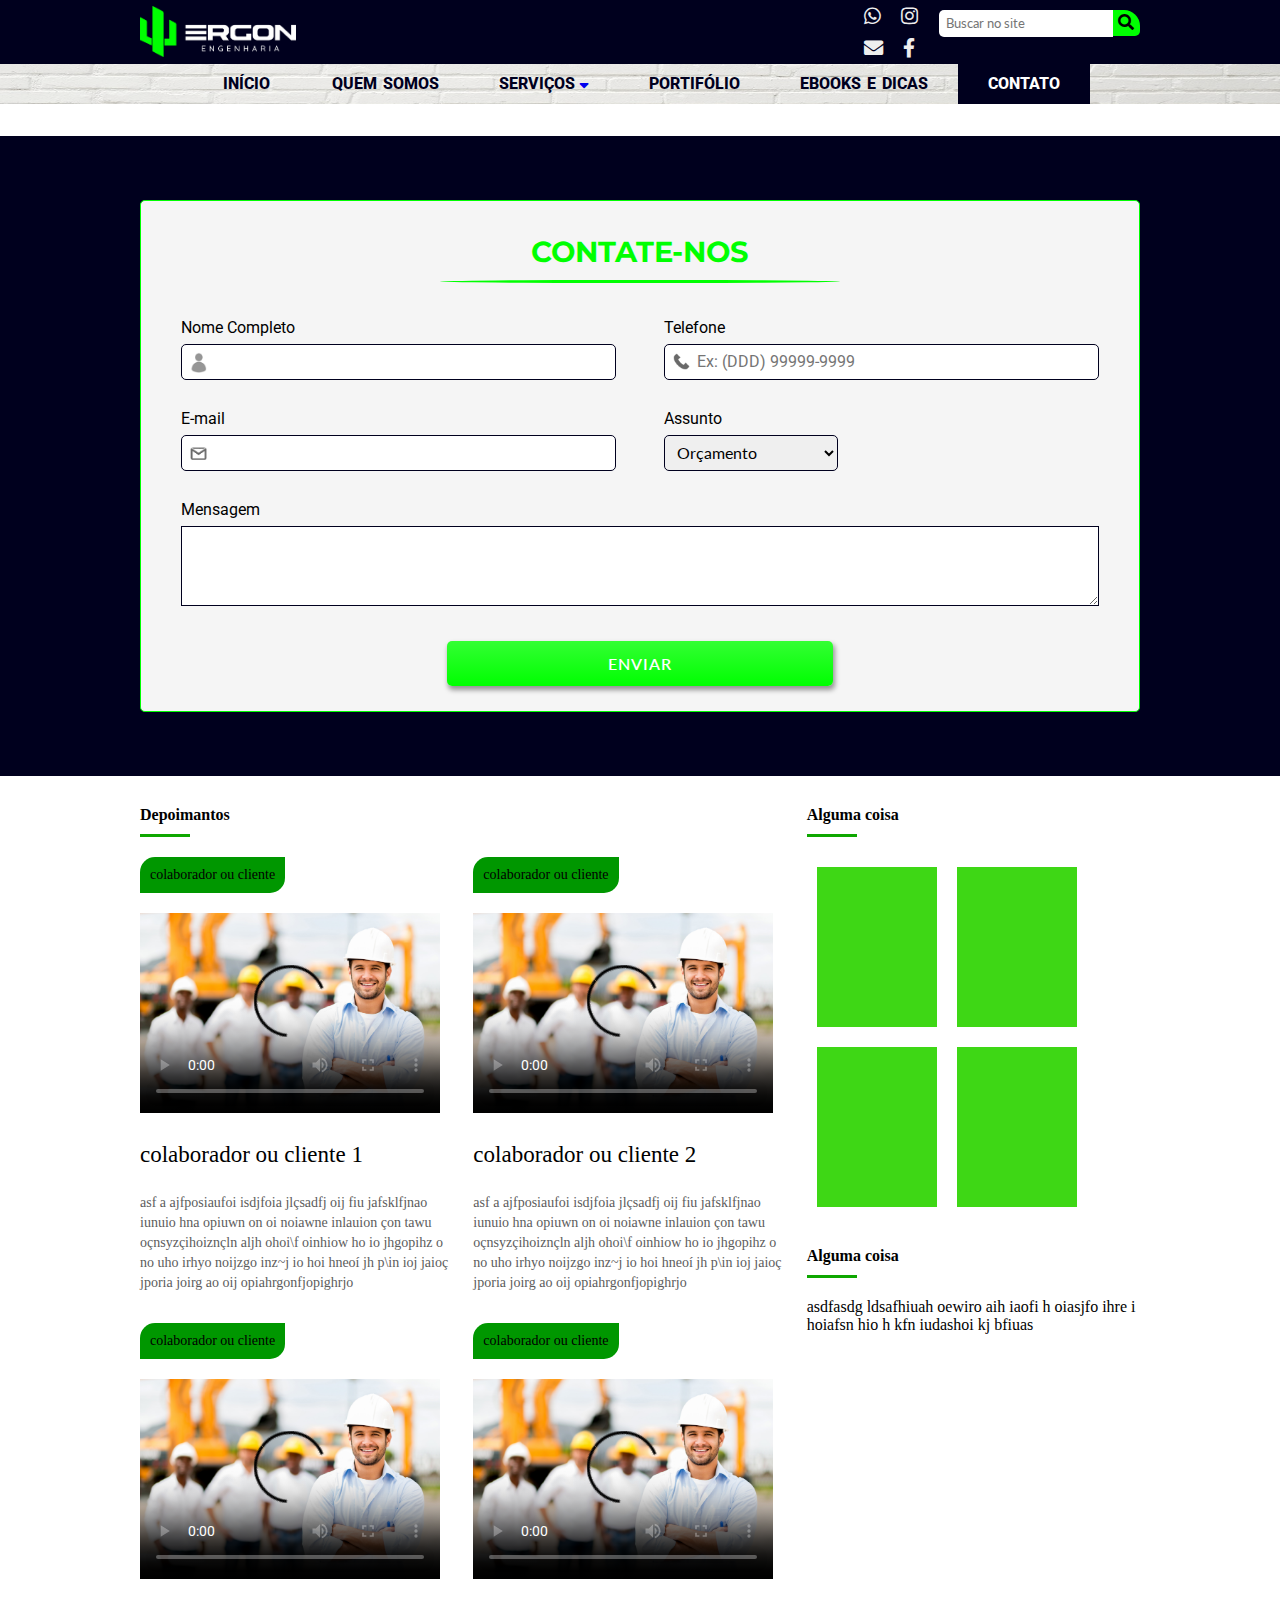
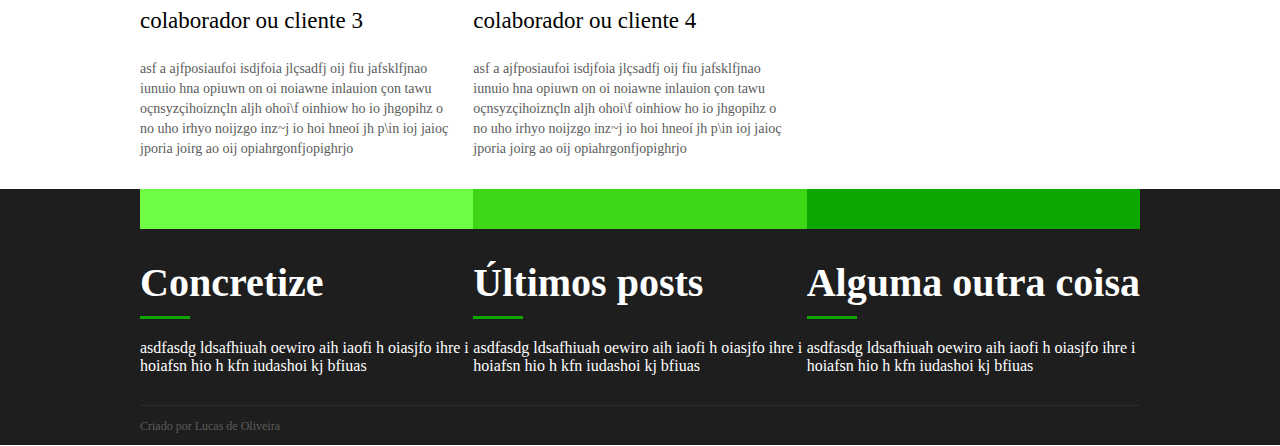
==== commit 3f0e43e5: ":package: mais algumas mudanças solicitadas adicionadas" ====
--- a/contatosesoliciteumorcamento.html
+++ b/contatosesoliciteumorcamento.html
@@ -87,43 +87,43 @@
                                 </a>
                             </li>
                             <li>
-                                <a href="">
+                                <a href="servicos.html">
                                     <h3>PROJETOS</h3>
                                     <i class="fas fa-caret-right"></i>
                                 </a>
                                 <ul class="projetos-drop-list-pt2">
                                     <li>
-                                        <a href="">
+                                        <a href="servicos.html">
                                             <h3>EDIFICAÇÃO</h3>
                                         </a>
                                     </li>
                                     <li>
-                                        <a href="">
+                                        <a href="servicos.html">
                                             <h3>ESTRUTURAL</h3>
                                         </a>
                                     </li>
                                     <li>
-                                        <a href="">
+                                        <a href="servicos.html">
                                             <h3>HIDRÁULICO</h3>
                                         </a>
                                     </li>
                                     <li>
-                                        <a href="">
+                                        <a href="servicos.html">
                                             <h3>ELÉTRICO</h3>
                                         </a>
                                     </li>
                                     <li>
-                                        <a href="">
+                                        <a href="servicos.html">
                                             <h3>SPDA</h3>
                                         </a>
                                     </li>
                                     <li>
-                                        <a href="">
+                                        <a href="servicos.html">
                                             <h3>SEGURANÇA CONTRA INCÊNDIO</h3>
                                         </a>
                                     </li>
                                     <li>
-                                        <a href="">
+                                        <a href="servicos.html">
                                             <h3>ORÇAMENTÁRIO</h3>
                                         </a>
                                     </li>
--- a/assets/css/topo.css
+++ b/assets/css/topo.css
@@ -158,9 +158,13 @@
     position: relative;
 }
 
-.menu-item:nth-child(3) .fa-sort-down{
+.menu-item .fa-sort-down{
+    color: var(--colo[]);
+    margin: 0 0px 5px 4px;
+}
+
+.active .fa-sort-down{
     color: #eee;
-    margin: 0 0px 5px 4px;
 }
 
 .projetos-div-drop-list li:hover .projetos-drop-list-pt2{
